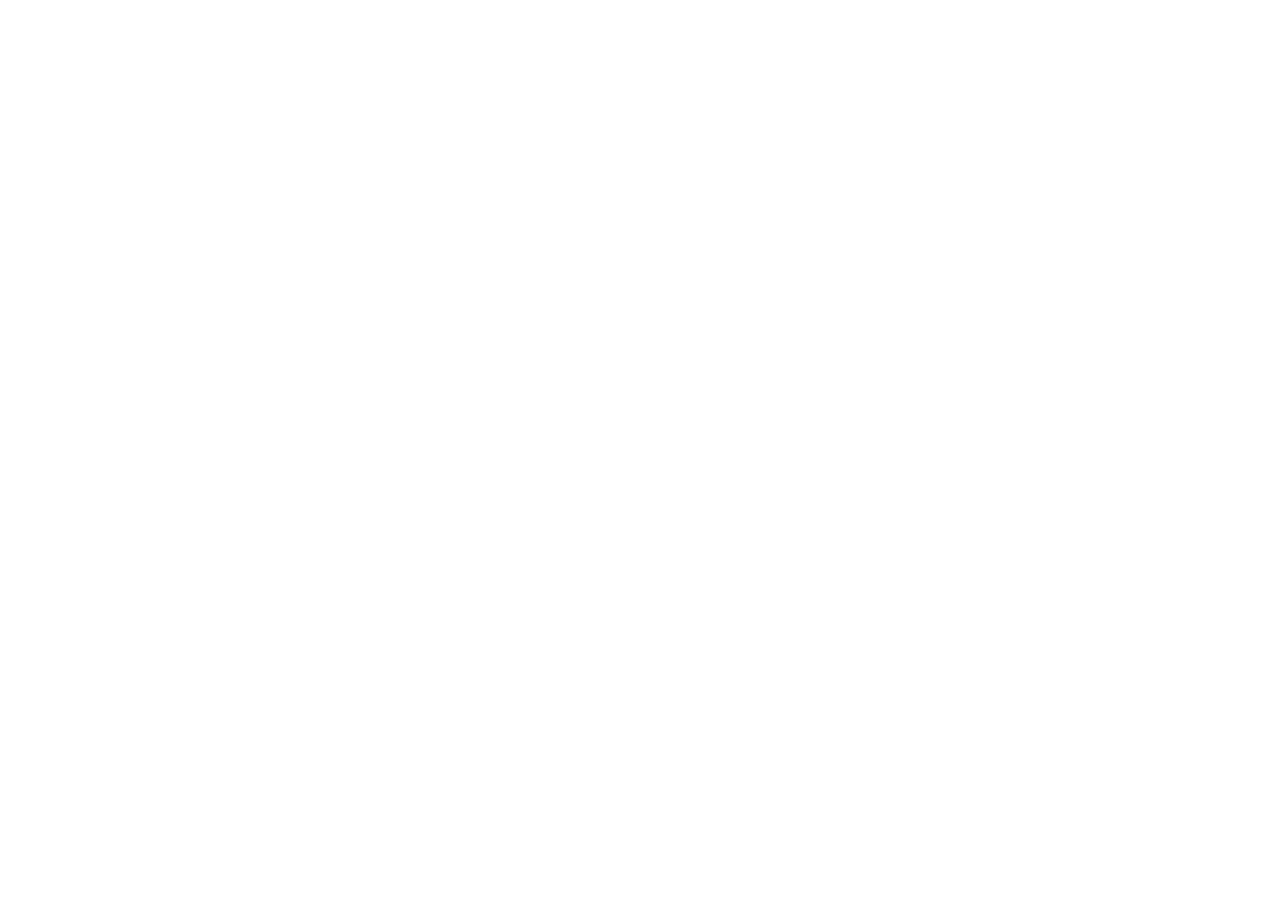
==== dest/index.html @ 3555ad4b "init" ====
<!DOCTYPE html>
<html lang="ru" class="no-js">
  <head>
    <meta charset="utf-8">
    <meta http-equiv="X-UA-Compatible" content="IE=edge">
    <title>Главная - Change me</title>
    <meta name="keywords" content="">
    <meta name="description" content="">
    <meta name="viewport" content="width=device-width, initial-scale=1">
    <link rel="icon" type="image/png" href="i/favicon.png">
    <link rel="apple-touch-icon-precomposed" sizes="144x144" href="i/icons/apple-touch-icon-144x144-precomposed.png">
    <link rel="apple-touch-icon-precomposed" sizes="114x114" href="i/icons/apple-touch-icon-114x114-precomposed.png">
    <link rel="apple-touch-icon-precomposed" sizes="72x72" href="i/icons/apple-touch-icon-72x72-precomposed.png">
    <link rel="apple-touch-icon-precomposed" href="i/icons/apple-touch-icon-precomposed.png">
    <link rel="stylesheet" href="css/app.css">
    <link rel="stylesheet" href="css/font-awesome.min.css"><!--[if (gte IE 6)&(lte IE 9)]>
    <script src="js/vendor/respond.min.js"></script>
    <script src="js/vendor/html5shiv.min.js"></script>
    <script src="js/vendor/nwmatcher-1.2.5-min.js"></script>
    <script src="js/vendor/selectivizr-1.0.3b.js"></script>
    <link rel="stylesheet" href="css/ie.css">
    <![endif]-->
    <script src="js/vendor/modernizr.js"></script>
  </head>
  <body>
    <div class="page-wrap">
      <main></main>
    </div>
    <!--[if (!IE)|(gt IE 8)]><!-->
    <script src="https://ajax.googleapis.com/ajax/libs/jquery/2.1.0/jquery.min.js"></script>
    <!--<![endif]-->
    <!--[if lte IE 8]>
    <script src="https://ajax.googleapis.com/ajax/libs/jquery/1.9.1/jquery.min.js"></script>
    <![endif]-->
    <script src="//api-maps.yandex.ru/2.1-dev/?lang=ru-RU&amp;load=package.full" type="text/javascript"></script>
    <script src="js/vendor/jquery.placeholder.js"></script>
    <script src="js/app.js"></script>
  </body>
</html>
---- dest/css/app.css ----
/* line 5, ../../../../../../../Library/Ruby/Gems/2.0.0/gems/compass-core-1.0.0.alpha.19/stylesheets/compass/reset/_utilities.scss */
html, body, div, span, applet, object, iframe,
h1, h2, h3, h4, h5, h6, p, blockquote, pre,
a, abbr, acronym, address, big, cite, code,
del, dfn, em, img, ins, kbd, q, s, samp,
small, strike, strong, sub, sup, tt, var,
b, u, i, center,
dl, dt, dd, ol, ul, li,
fieldset, form, label, legend,
table, caption, tbody, tfoot, thead, tr, th, td,
article, aside, canvas, details, embed,
figure, figcaption, footer, header, hgroup,
menu, nav, output, ruby, section, summary,
time, mark, audio, video {
  margin: 0;
  padding: 0;
  border: 0;
  font: inherit;
  font-size: 100%;
  vertical-align: baseline;
}

/* line 22, ../../../../../../../Library/Ruby/Gems/2.0.0/gems/compass-core-1.0.0.alpha.19/stylesheets/compass/reset/_utilities.scss */
html {
  line-height: 1;
}

/* line 24, ../../../../../../../Library/Ruby/Gems/2.0.0/gems/compass-core-1.0.0.alpha.19/stylesheets/compass/reset/_utilities.scss */
ol, ul {
  list-style: none;
}

/* line 26, ../../../../../../../Library/Ruby/Gems/2.0.0/gems/compass-core-1.0.0.alpha.19/stylesheets/compass/reset/_utilities.scss */
table {
  border-collapse: collapse;
  border-spacing: 0;
}

/* line 28, ../../../../../../../Library/Ruby/Gems/2.0.0/gems/compass-core-1.0.0.alpha.19/stylesheets/compass/reset/_utilities.scss */
caption, th, td {
  text-align: left;
  font-weight: normal;
  vertical-align: middle;
}

/* line 30, ../../../../../../../Library/Ruby/Gems/2.0.0/gems/compass-core-1.0.0.alpha.19/stylesheets/compass/reset/_utilities.scss */
q, blockquote {
  quotes: none;
}
/* line 103, ../../../../../../../Library/Ruby/Gems/2.0.0/gems/compass-core-1.0.0.alpha.19/stylesheets/compass/reset/_utilities.scss */
q:before, q:after, blockquote:before, blockquote:after {
  content: "";
  content: none;
}

/* line 32, ../../../../../../../Library/Ruby/Gems/2.0.0/gems/compass-core-1.0.0.alpha.19/stylesheets/compass/reset/_utilities.scss */
a img {
  border: none;
}

/* line 116, ../../../../../../../Library/Ruby/Gems/2.0.0/gems/compass-core-1.0.0.alpha.19/stylesheets/compass/reset/_utilities.scss */
article, aside, details, figcaption, figure, footer, header, hgroup, main, menu, nav, section, summary {
  display: block;
}

/* line 2, ../scss/_ui.scss */
.ui-helper-hidden {
  display: none;
}

/* line 5, ../scss/_ui.scss */
.ui-helper-hidden-accessible {
  border: 0;
  clip: rect(0 0 0 0);
  height: 1px;
  margin: -1px;
  overflow: hidden;
  padding: 0;
  position: absolute;
  width: 1px;
}

/* line 15, ../scss/_ui.scss */
.ui-helper-reset {
  margin: 0;
  padding: 0;
  border: 0;
  outline: 0;
  line-height: 1.3;
  text-decoration: none;
  font-size: 100%;
  list-style: none;
}

/* line 25, ../scss/_ui.scss */
.ui-helper-clearfix:before,
.ui-helper-clearfix:after {
  content: "";
  display: table;
  border-collapse: collapse;
}

/* line 31, ../scss/_ui.scss */
.ui-helper-clearfix:after {
  clear: both;
}

/* line 34, ../scss/_ui.scss */
.ui-helper-clearfix {
  min-height: 0;
  /* support: IE7 */
}

/* line 37, ../scss/_ui.scss */
.ui-helper-zfix {
  width: 100%;
  height: 100%;
  top: 0;
  left: 0;
  position: absolute;
  opacity: 0;
  filter: Alpha(Opacity=0);
}

/* line 47, ../scss/_ui.scss */
.ui-front {
  z-index: 100;
}

/* Interaction Cues
----------------------------------*/
/* line 54, ../scss/_ui.scss */
.ui-state-disabled {
  cursor: default !important;
}

/* Icons
----------------------------------*/
/* states and images */
/* line 63, ../scss/_ui.scss */
.ui-icon {
  display: block;
  text-indent: -99999px;
  overflow: hidden;
  background-repeat: no-repeat;
}

/* Misc visuals
----------------------------------*/
/* Overlays */
/* line 75, ../scss/_ui.scss */
.ui-widget-overlay {
  position: fixed;
  top: 0;
  left: 0;
  width: 100%;
  height: 100%;
}

/* line 82, ../scss/_ui.scss */
.ui-resizable {
  position: relative;
}

/* line 85, ../scss/_ui.scss */
.ui-resizable-handle {
  position: absolute;
  font-size: 0.1px;
  display: block;
}

/* line 90, ../scss/_ui.scss */
.ui-resizable-disabled .ui-resizable-handle,
.ui-resizable-autohide .ui-resizable-handle {
  display: none;
}

/* line 94, ../scss/_ui.scss */
.ui-resizable-n {
  cursor: n-resize;
  height: 7px;
  width: 100%;
  top: -5px;
  left: 0;
}

/* line 101, ../scss/_ui.scss */
.ui-resizable-s {
  cursor: s-resize;
  height: 7px;
  width: 100%;
  bottom: -5px;
  left: 0;
}

/* line 108, ../scss/_ui.scss */
.ui-resizable-e {
  cursor: e-resize;
  width: 7px;
  right: -5px;
  top: 0;
  height: 100%;
}

/* line 115, ../scss/_ui.scss */
.ui-resizable-w {
  cursor: w-resize;
  width: 7px;
  left: -5px;
  top: 0;
  height: 100%;
}

/* line 122, ../scss/_ui.scss */
.ui-resizable-se {
  cursor: se-resize;
  width: 12px;
  height: 12px;
  right: 1px;
  bottom: 1px;
}

/* line 129, ../scss/_ui.scss */
.ui-resizable-sw {
  cursor: sw-resize;
  width: 9px;
  height: 9px;
  left: -5px;
  bottom: -5px;
}

/* line 136, ../scss/_ui.scss */
.ui-resizable-nw {
  cursor: nw-resize;
  width: 9px;
  height: 9px;
  left: -5px;
  top: -5px;
}

/* line 143, ../scss/_ui.scss */
.ui-resizable-ne {
  cursor: ne-resize;
  width: 9px;
  height: 9px;
  right: -5px;
  top: -5px;
}

/* line 150, ../scss/_ui.scss */
.ui-selectable-helper {
  position: absolute;
  z-index: 100;
  border: 1px dotted black;
}

/* line 155, ../scss/_ui.scss */
.ui-slider {
  position: relative;
  text-align: left;
}

/* line 159, ../scss/_ui.scss */
.ui-slider .ui-slider-handle {
  position: absolute;
  z-index: 2;
  width: 1.2em;
  height: 1.2em;
  cursor: default;
}

/* line 166, ../scss/_ui.scss */
.ui-slider .ui-slider-range {
  position: absolute;
  z-index: 1;
  font-size: .7em;
  display: block;
  border: 0;
  background-position: 0 0;
}

/* For IE8 - See #6727 */
/* line 176, ../scss/_ui.scss */
.ui-slider.ui-state-disabled .ui-slider-handle,
.ui-slider.ui-state-disabled .ui-slider-range {
  filter: inherit;
}

/* line 181, ../scss/_ui.scss */
.ui-slider-horizontal {
  height: .8em;
}

/* line 184, ../scss/_ui.scss */
.ui-slider-horizontal .ui-slider-handle {
  top: -.3em;
  margin-left: -.6em;
}

/* line 188, ../scss/_ui.scss */
.ui-slider-horizontal .ui-slider-range {
  top: 0;
  height: 100%;
}

/* line 192, ../scss/_ui.scss */
.ui-slider-horizontal .ui-slider-range-min {
  left: 0;
}

/* line 195, ../scss/_ui.scss */
.ui-slider-horizontal .ui-slider-range-max {
  right: 0;
}

/* line 199, ../scss/_ui.scss */
.ui-slider-vertical {
  width: .8em;
  height: 100px;
}

/* line 203, ../scss/_ui.scss */
.ui-slider-vertical .ui-slider-handle {
  left: -.3em;
  margin-left: 0;
  margin-bottom: -.6em;
}

/* line 208, ../scss/_ui.scss */
.ui-slider-vertical .ui-slider-range {
  left: 0;
  width: 100%;
}

/* line 212, ../scss/_ui.scss */
.ui-slider-vertical .ui-slider-range-min {
  bottom: 0;
}

/* line 215, ../scss/_ui.scss */
.ui-slider-vertical .ui-slider-range-max {
  top: 0;
}

/* Component containers
----------------------------------*/
/* line 221, ../scss/_ui.scss */
.ui-widget {
  font-family: Verdana,Arial,sans-serif;
  font-size: 1.1em;
}

/* line 225, ../scss/_ui.scss */
.ui-widget .ui-widget {
  font-size: 1em;
}

/* line 228, ../scss/_ui.scss */
.ui-widget input,
.ui-widget select,
.ui-widget textarea,
.ui-widget button {
  font-family: Verdana,Arial,sans-serif;
  font-size: 1em;
}

/* line 235, ../scss/_ui.scss */
.ui-widget-content {
  border: 1px solid #aaaaaa;
  background: #ffffff;
  color: #222222;
}

/* line 240, ../scss/_ui.scss */
.ui-widget-content a {
  color: #222222;
}

/* line 243, ../scss/_ui.scss */
.ui-widget-header {
  border: 1px solid #aaaaaa;
  background: #cccccc;
  color: #222222;
  font-weight: bold;
}

/* line 249, ../scss/_ui.scss */
.ui-widget-header a {
  color: #222222;
}

/* line 39, ../scss/_lightbox.scss */
body:after {
  content: url(../i/prev.png) url(../i/next.png);
  display: none;
}

/* line 44, ../scss/_lightbox.scss */
.lightboxOverlay {
  position: absolute;
  top: 0;
  left: 0;
  z-index: 9999;
  background-color: black;
  filter: progid:DXImageTransform.Microsoft.Alpha(Opacity=80);
  opacity: 0.8;
  display: none;
}

/* line 54, ../scss/_lightbox.scss */
.lightbox {
  position: absolute;
  left: 0;
  width: 100%;
  z-index: 10000;
  text-align: center;
  line-height: 0;
  font-weight: normal;
}
/* line 62, ../scss/_lightbox.scss */
.lightbox .lb-image {
  display: block;
  height: auto;
  max-width: inherit;
  -moz-border-radius: 3px;
  -webkit-border-radius: 3px;
  border-radius: 3px;
}
/* line 68, ../scss/_lightbox.scss */
.lightbox a img {
  border: none;
}

/* line 73, ../scss/_lightbox.scss */
.lb-outerContainer {
  position: relative;
  background-color: white;
  *zoom: 1;
  width: 250px;
  height: 250px;
  margin: 0 auto;
  -moz-border-radius: 4px;
  -webkit-border-radius: 4px;
  border-radius: 4px;
}
/* line 38, ../../../../../../../Library/Ruby/Gems/2.0.0/gems/compass-core-1.0.0.alpha.19/stylesheets/compass/utilities/general/_clearfix.scss */
.lb-outerContainer:after {
  content: "";
  display: table;
  clear: both;
}

/* line 83, ../scss/_lightbox.scss */
.lb-container {
  padding: 4px;
}

/* line 87, ../scss/_lightbox.scss */
.lb-loader {
  position: absolute;
  top: 43%;
  left: 0%;
  height: 25%;
  width: 100%;
  text-align: center;
  line-height: 0;
}

/* line 97, ../scss/_lightbox.scss */
.lb-cancel {
  display: block;
  width: 32px;
  height: 32px;
  margin: 0 auto;
  font-size: 32px;
  color: #000;
  display: inline-block;
  font-family: FontAwesome;
  font-style: normal;
  font-weight: normal;
  line-height: 1;
  -webkit-font-smoothing: antialiased;
  -moz-osx-font-smoothing: grayscale;
  -webkit-animation: spin 2s infinite linear;
  -moz-animation: spin 2s infinite linear;
  -o-animation: spin 2s infinite linear;
  animation: spin 2s infinite linear;
  text-shadow: rgba(255, 255, 255, 0.5) 0 0 30px;
}
/* line 117, ../scss/_lightbox.scss */
.lb-cancel:before {
  content: "\f021";
}

/* line 122, ../scss/_lightbox.scss */
.lb-nav {
  position: absolute;
  top: 0;
  left: 0;
  height: 100%;
  width: 100%;
  z-index: 10;
}

/* line 131, ../scss/_lightbox.scss */
.lb-container > .nav {
  left: 0;
}

/* line 135, ../scss/_lightbox.scss */
.lb-nav a {
  outline: none;
}

/* line 139, ../scss/_lightbox.scss */
.lb-prev, .lb-next {
  width: 49%;
  height: 100%;
  cursor: pointer;
  /* Trick IE into showing hover */
  display: block;
}

/* line 147, ../scss/_lightbox.scss */
.lb-prev {
  left: 0;
  float: left;
  filter: progid:DXImageTransform.Microsoft.Alpha(Opacity=0);
  opacity: 0;
  -moz-transition: opacity 0.6s;
  -o-transition: opacity 0.6s;
  -webkit-transition: opacity 0.6s;
  transition: opacity 0.6s;
}
/* line 152, ../scss/_lightbox.scss */
.lb-prev:hover {
  filter: progid:DXImageTransform.Microsoft.Alpha(enabled=false);
  opacity: 1;
  background: url(../i/prev.png) left 48% no-repeat;
}

/* line 158, ../scss/_lightbox.scss */
.lb-next {
  right: 0;
  float: right;
  filter: progid:DXImageTransform.Microsoft.Alpha(Opacity=0);
  opacity: 0;
  -moz-transition: opacity 0.6s;
  -o-transition: opacity 0.6s;
  -webkit-transition: opacity 0.6s;
  transition: opacity 0.6s;
}
/* line 163, ../scss/_lightbox.scss */
.lb-next:hover {
  filter: progid:DXImageTransform.Microsoft.Alpha(enabled=false);
  opacity: 1;
  background: url(../i/next.png) right 48% no-repeat;
}

/* line 169, ../scss/_lightbox.scss */
.lb-dataContainer {
  margin: 0 auto;
  padding-top: 5px;
  *zoom: 1;
  width: 100%;
  -moz-border-radius-bottomleft: 4px;
  -webkit-border-bottom-left-radius: 4px;
  border-bottom-left-radius: 4px;
  -moz-border-radius-bottomright: 4px;
  -webkit-border-bottom-right-radius: 4px;
  border-bottom-right-radius: 4px;
}
/* line 38, ../../../../../../../Library/Ruby/Gems/2.0.0/gems/compass-core-1.0.0.alpha.19/stylesheets/compass/utilities/general/_clearfix.scss */
.lb-dataContainer:after {
  content: "";
  display: table;
  clear: both;
}

/* line 177, ../scss/_lightbox.scss */
.lb-data {
  padding: 0 4px;
  color: #bbbbbb;
  position: relative;
}
/* line 181, ../scss/_lightbox.scss */
.lb-data .lb-details {
  width: 85%;
  float: left;
  text-align: left;
  line-height: 1.1em;
}
/* line 187, ../scss/_lightbox.scss */
.lb-data .lb-caption {
  font-size: 13px;
  font-weight: bold;
  line-height: 1em;
}
/* line 192, ../scss/_lightbox.scss */
.lb-data .lb-number {
  display: block;
  clear: left;
  padding-bottom: 1em;
  font-size: 12px;
  color: #999999;
}
/* line 199, ../scss/_lightbox.scss */
.lb-data .lb-close {
  display: inline-block;
  font-family: FontAwesome;
  font-style: normal;
  font-weight: normal;
  text-decoration: none;
  font-size: 30px;
  position: absolute;
  bottom: -30px;
  right: 0;
  color: #fff;
  line-height: 1;
  -webkit-font-smoothing: antialiased;
  -moz-osx-font-smoothing: grayscale;
  visibility: hidden;
  cursor: pointer;
  filter: progid:DXImageTransform.Microsoft.Alpha(Opacity=70);
  opacity: 0.7;
  -moz-transition: opacity 0.2s;
  -o-transition: opacity 0.2s;
  -webkit-transition: opacity 0.2s;
  transition: opacity 0.2s;
}
/* line 215, ../scss/_lightbox.scss */
.lb-data .lb-close:before {
  content: "\f00d";
  visibility: visible;
}
/* line 221, ../scss/_lightbox.scss */
.lb-data .lb-close:hover {
  cursor: pointer;
  filter: progid:DXImageTransform.Microsoft.Alpha(enabled=false);
  opacity: 1;
}

/* line 31, ../scss/app.scss */
*, *:before, *:after {
  -moz-box-sizing: border-box;
  -webkit-box-sizing: border-box;
  box-sizing: border-box;
}

/* line 37, ../scss/app.scss */
body {
  font-family: Helvetica, Arial, sans-serif;
  background: white;
  line-height: 150%;
  font-size: 16px;
}

/* line 44, ../scss/app.scss */
a[href^=tel] {
  color: inherit;
  text-decoration: none;
}

/* line 55, ../scss/app.scss */
#page-wrap {
  overflow: hidden;
}

/* line 59, ../scss/app.scss */
h1, h2, h3, h4 {
  color: #000;
  font-weight: 200;
  margin-bottom: 30px;
}

/* line 66, ../scss/app.scss */
h1 {
  font-size: 30px;
}

/* line 70, ../scss/app.scss */
p {
  line-height: 120%;
}

/* line 74, ../scss/app.scss */
strong {
  font-weight: bold;
}

/* line 78, ../scss/app.scss */
.right {
  float: right !important;
}

/* line 82, ../scss/app.scss */
.left {
  float: left !important;
}

/* line 86, ../scss/app.scss */
a, input, textarea, .btn {
  outline: none;
}

/* line 90, ../scss/app.scss */
a, a:link, a:visited {
  color: #000;
}
/* line 92, ../scss/app.scss */
a:hover, a:link:hover, a:visited:hover {
  color: #333333;
}

/* line 97, ../scss/app.scss */
.lbox {
  display: block;
  border: 9px solid #fff;
  -moz-box-shadow: 1px 1px 0 0 #96c4ea;
  -webkit-box-shadow: 1px 1px 0 0 #96c4ea;
  box-shadow: 1px 1px 0 0 #96c4ea;
}
/* line 102, ../scss/app.scss */
.lbox:hover {
  opacity: 0.9;
}

/* line 107, ../scss/app.scss */
.container {
  position: relative;
  z-index: 1;
}
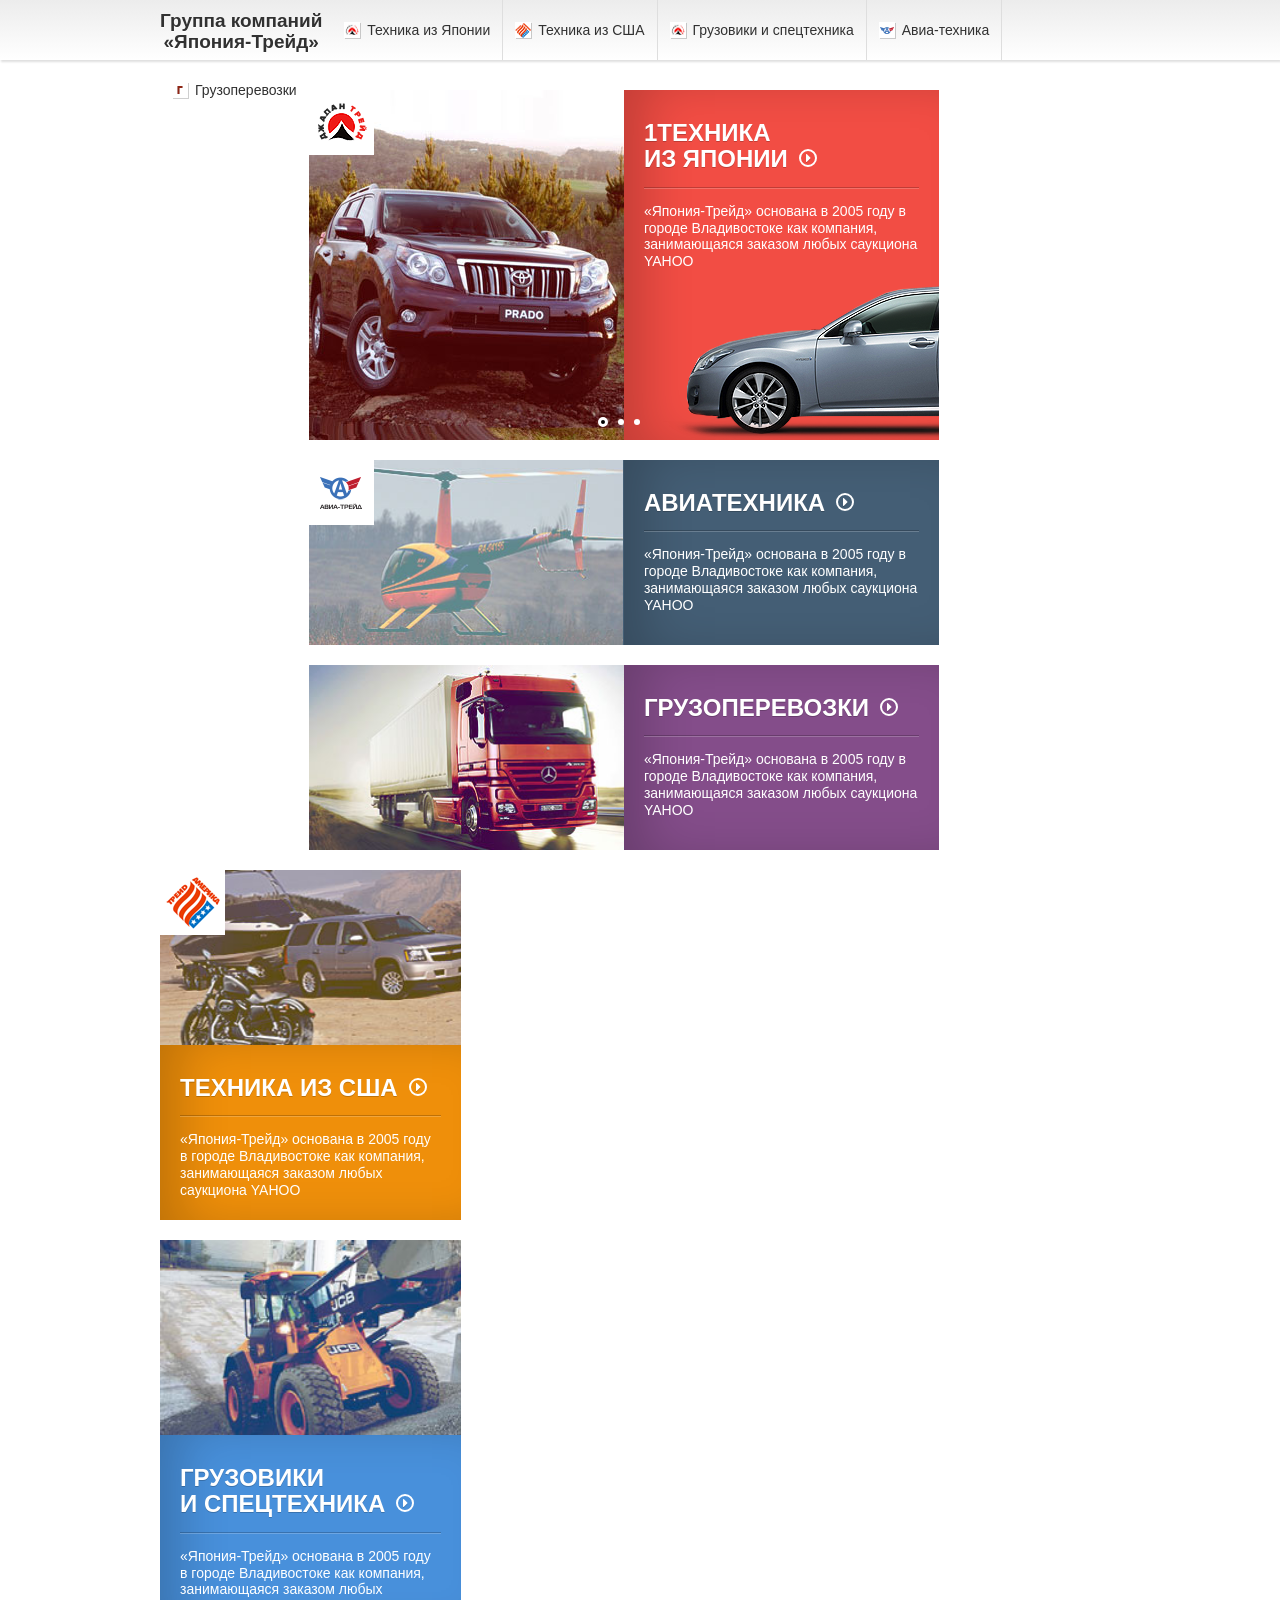
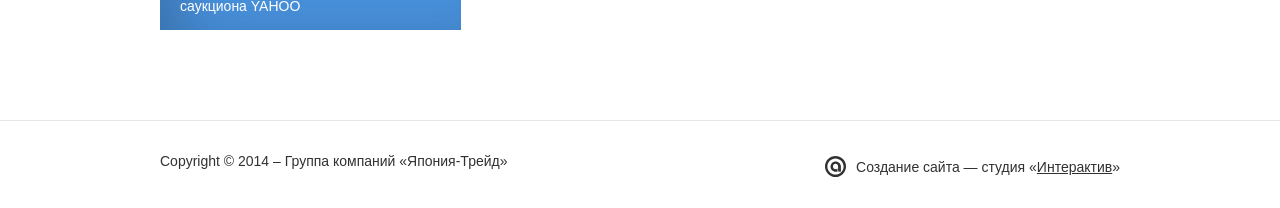
==== commit 8d25dc3d: "ready" ====
--- a/dest/index.html
+++ b/dest/index.html
@@ -3,7 +3,7 @@
   <head>
     <meta charset="utf-8">
     <meta http-equiv="X-UA-Compatible" content="IE=edge">
-    <title>Главная - Change me</title>
+    <title>Главная - Группа компаний «Япония-Трейд»</title>
     <meta name="keywords" content="">
     <meta name="description" content="">
     <meta name="viewport" content="width=device-width, initial-scale=1">
@@ -13,7 +13,8 @@
     <link rel="apple-touch-icon-precomposed" sizes="72x72" href="i/icons/apple-touch-icon-72x72-precomposed.png">
     <link rel="apple-touch-icon-precomposed" href="i/icons/apple-touch-icon-precomposed.png">
     <link rel="stylesheet" href="css/app.css">
-    <link rel="stylesheet" href="css/font-awesome.min.css"><!--[if (gte IE 6)&(lte IE 9)]>
+    <link rel="stylesheet" href="css/font-awesome.min.css">
+    <link rel="stylesheet" href="fonts/ptsans/font.css"><!--[if (gte IE 6)&(lte IE 9)]>
     <script src="js/vendor/respond.min.js"></script>
     <script src="js/vendor/html5shiv.min.js"></script>
     <script src="js/vendor/nwmatcher-1.2.5-min.js"></script>
@@ -24,7 +25,89 @@
   </head>
   <body>
     <div class="page-wrap">
-      <main></main>
+      <header>
+        <div class="container"><a href="#" class="header__logo">
+            <h2>Группа компаний</h2>
+            <h1>«Япония-Трейд»</h1></a>
+          <nav>
+            <ul>
+              <li><a href="#"><img src="i/nav-icons/1.png" width="16" height="16" class="nav__icon">Техника из Японии</a></li>
+              <li><a href="#"><img src="i/nav-icons/2.png" width="16" height="16" class="nav__icon">Техника из США</a></li>
+              <li><a href="#"><img src="i/nav-icons/1.png" width="16" height="16" class="nav__icon">Грузовики и спецтехника</a></li>
+              <li><a href="#"><img src="i/nav-icons/3.png" width="16" height="16" class="nav__icon">Авиа-техника</a></li>
+              <li><a href="#"><img src="i/nav-icons/4.png" width="16" height="16" class="nav__icon">Грузоперевозки</a></li>
+            </ul>
+          </nav>
+        </div>
+      </header>
+      <main>
+        <div class="container">
+          <div class="col-8">
+            <div id="slider" class="slider__container"><a href="#" class="slider__item active item item--hor item--jp">
+                <div class="item__img"><img src="i/item-1.jpg" class="item__img__main">
+                  <div class="item__img__logo"></div>
+                </div>
+                <div class="item__content">
+                  <h1>1Техника<br>из Японии<i class="fa fa-caret-right"></i></h1>
+                  <hr>
+                  <p>«Япония-Трейд» основана в 2005 году в городе Владивостоке как компания, занимающаяся заказом любых саукциона YAHOO</p>
+                </div></a><a href="#" class="slider__item item item--hor item--jp">
+                <div class="item__img"><img src="i/item-1.jpg" class="item__img__main">
+                  <div class="item__img__logo"></div>
+                </div>
+                <div class="item__content">
+                  <h1>2Техника<br>из Японии<i class="fa fa-caret-right"></i></h1>
+                  <hr>
+                  <p>«Япония-Трейд» основана в 2005 году в городе Владивостоке как компания, занимающаяся заказом любых саукциона YAHOO</p>
+                </div></a><a href="#" class="slider__item item item--hor item--jp">
+                <div class="item__img"><img src="i/item-1.jpg" class="item__img__main">
+                  <div class="item__img__logo"></div>
+                </div>
+                <div class="item__content">
+                  <h1>3Техника<br>из Японии<i class="fa fa-caret-right"></i></h1>
+                  <hr>
+                  <p>«Япония-Трейд» основана в 2005 году в городе Владивостоке как компания, занимающаяся заказом любых саукциона YAHOO</p>
+                </div></a>
+              <div class="slider__dots"></div>
+            </div><a href="#" class="item item--hor item--avia">
+              <div class="item__img">               <img src="i/item-2.jpg" class="item__img__main">
+                <div class="item__img__logo"></div>
+              </div>
+              <div class="item__content">
+                <h1>Авиатехника<i class="fa fa-caret-right"></i></h1>
+                <hr>
+                <p>«Япония-Трейд» основана в 2005 году в городе Владивостоке как компания, занимающаяся заказом любых саукциона YAHOO</p>
+              </div></a><a href="#" class="item item--hor item--gr">
+              <div class="item__img"><img src="i/item-3.jpg" class="item__img__main"></div>
+              <div class="item__content">
+                <h1>Грузоперевозки<i class="fa fa-caret-right"></i></h1>
+                <hr>
+                <p>«Япония-Трейд» основана в 2005 году в городе Владивостоке как компания, занимающаяся заказом любых саукциона YAHOO</p>
+              </div></a>
+          </div>
+          <div class="col-4"><a href="#" class="item item--vert item--us">
+              <div class="item__img"><img src="i/item-4.jpg" class="item__img__main">
+                <div class="item__img__logo"></div>
+              </div>
+              <div class="item__content">
+                <h1>Техника из США<i class="fa fa-caret-right"></i></h1>
+                <hr>
+                <p>«Япония-Трейд» основана в 2005 году в городе Владивостоке как компания, занимающаяся заказом любых саукциона YAHOO</p>
+              </div></a><a href="#" class="item item--vert item--spec">
+              <div class="item__img"><img src="i/item-5.jpg" class="item__img__main"></div>
+              <div class="item__content">
+                <h1>Грузовики<br>и спецтехника<i class="fa fa-caret-right"></i></h1>
+                <hr>
+                <p>«Япония-Трейд» основана в 2005 году в городе Владивостоке как компания, занимающаяся заказом любых саукциона YAHOO</p>
+              </div></a></div>
+        </div>
+      </main>
+      <footer>
+        <div class="container">
+          <div class="footer__left">Copyright &copy; 2014 – Группа компаний «Япония-Трейд»</div>
+          <div class="footer__right"><img src="i/iastudio-logo.svg" width="21" height="21" onerror="this.onerror=null; this.src='i/iastudio-logo.png'" class="icon-iastudio">Создание сайта — студия «<a href="http://iastudio.ru" target="_blank">Интерактив</a>»</div>
+        </div>
+      </footer>
     </div>
     <!--[if (!IE)|(gt IE 8)]><!-->
     <script src="https://ajax.googleapis.com/ajax/libs/jquery/2.1.0/jquery.min.js"></script>
@@ -34,6 +117,7 @@
     <![endif]-->
     <script src="//api-maps.yandex.ru/2.1-dev/?lang=ru-RU&amp;load=package.full" type="text/javascript"></script>
     <script src="js/vendor/jquery.placeholder.js"></script>
+    <script src="js/vendor/jquery.easing.1.3.js"></script>
     <script src="js/app.js"></script>
   </body>
 </html>
--- a/dest/css/app.css
+++ b/dest/css/app.css
@@ -1,4 +1,4 @@
-/* line 5, ../../../../../../../Library/Ruby/Gems/2.0.0/gems/compass-core-1.0.0.alpha.19/stylesheets/compass/reset/_utilities.scss */
+/* line 5, ../../../../../../../../Library/Ruby/Gems/2.0.0/gems/compass-core-1.0.0.alpha.19/stylesheets/compass/reset/_utilities.scss */
 html, body, div, span, applet, object, iframe,
 h1, h2, h3, h4, h5, h6, p, blockquote, pre,
 a, abbr, acronym, address, big, cite, code,
@@ -20,47 +20,316 @@
   vertical-align: baseline;
 }
 
-/* line 22, ../../../../../../../Library/Ruby/Gems/2.0.0/gems/compass-core-1.0.0.alpha.19/stylesheets/compass/reset/_utilities.scss */
+/* line 22, ../../../../../../../../Library/Ruby/Gems/2.0.0/gems/compass-core-1.0.0.alpha.19/stylesheets/compass/reset/_utilities.scss */
 html {
   line-height: 1;
 }
 
-/* line 24, ../../../../../../../Library/Ruby/Gems/2.0.0/gems/compass-core-1.0.0.alpha.19/stylesheets/compass/reset/_utilities.scss */
+/* line 24, ../../../../../../../../Library/Ruby/Gems/2.0.0/gems/compass-core-1.0.0.alpha.19/stylesheets/compass/reset/_utilities.scss */
 ol, ul {
   list-style: none;
 }
 
-/* line 26, ../../../../../../../Library/Ruby/Gems/2.0.0/gems/compass-core-1.0.0.alpha.19/stylesheets/compass/reset/_utilities.scss */
+/* line 26, ../../../../../../../../Library/Ruby/Gems/2.0.0/gems/compass-core-1.0.0.alpha.19/stylesheets/compass/reset/_utilities.scss */
 table {
   border-collapse: collapse;
   border-spacing: 0;
 }
 
-/* line 28, ../../../../../../../Library/Ruby/Gems/2.0.0/gems/compass-core-1.0.0.alpha.19/stylesheets/compass/reset/_utilities.scss */
+/* line 28, ../../../../../../../../Library/Ruby/Gems/2.0.0/gems/compass-core-1.0.0.alpha.19/stylesheets/compass/reset/_utilities.scss */
 caption, th, td {
   text-align: left;
   font-weight: normal;
   vertical-align: middle;
 }
 
-/* line 30, ../../../../../../../Library/Ruby/Gems/2.0.0/gems/compass-core-1.0.0.alpha.19/stylesheets/compass/reset/_utilities.scss */
+/* line 30, ../../../../../../../../Library/Ruby/Gems/2.0.0/gems/compass-core-1.0.0.alpha.19/stylesheets/compass/reset/_utilities.scss */
 q, blockquote {
   quotes: none;
 }
-/* line 103, ../../../../../../../Library/Ruby/Gems/2.0.0/gems/compass-core-1.0.0.alpha.19/stylesheets/compass/reset/_utilities.scss */
+/* line 103, ../../../../../../../../Library/Ruby/Gems/2.0.0/gems/compass-core-1.0.0.alpha.19/stylesheets/compass/reset/_utilities.scss */
 q:before, q:after, blockquote:before, blockquote:after {
   content: "";
   content: none;
 }
 
-/* line 32, ../../../../../../../Library/Ruby/Gems/2.0.0/gems/compass-core-1.0.0.alpha.19/stylesheets/compass/reset/_utilities.scss */
+/* line 32, ../../../../../../../../Library/Ruby/Gems/2.0.0/gems/compass-core-1.0.0.alpha.19/stylesheets/compass/reset/_utilities.scss */
 a img {
   border: none;
 }
 
-/* line 116, ../../../../../../../Library/Ruby/Gems/2.0.0/gems/compass-core-1.0.0.alpha.19/stylesheets/compass/reset/_utilities.scss */
+/* line 116, ../../../../../../../../Library/Ruby/Gems/2.0.0/gems/compass-core-1.0.0.alpha.19/stylesheets/compass/reset/_utilities.scss */
 article, aside, details, figcaption, figure, footer, header, hgroup, main, menu, nav, section, summary {
   display: block;
+}
+
+/*  Syntax Quick Reference
+  --------------------------
+  column($ratios: 1, $offset: 0, $cycle: 0, $uncycle: 0, $gutter: $jeet-gutter)
+  span($ratio: 1, $offset: 0)
+  shift($ratios: 0, $col_or_span: column, $gutter: $jeet-gutter)
+  unshift()
+  edit()
+  center($max_width: 1410px, $pad: 0)
+  stack($pad: 0, $align: false)
+  unstack()
+  align($direction: both)
+  cf()
+*/
+/* line 15, ../scss/_settings.scss */
+.container {
+  *zoom: 1;
+  width: auto;
+  max-width: 960px;
+  float: none;
+  display: block;
+  margin-right: auto;
+  margin-left: auto;
+  padding-left: 0;
+  padding-right: 0;
+}
+/* line 197, ../scss/jeet/_grid.scss */
+.container:before, .container:after {
+  content: '';
+  display: table;
+}
+/* line 201, ../scss/jeet/_grid.scss */
+.container:after {
+  clear: both;
+}
+
+/* line 2, ../scss/_else.scss */
+.col-8 {
+  *zoom: 1;
+  float: left;
+  display: inline;
+  clear: none;
+  text-align: inherit;
+  padding-left: 0;
+  padding-right: 0;
+  width: 65.66667%;
+  margin-left: 0%;
+  margin-right: 3%;
+}
+/* line 197, ../scss/jeet/_grid.scss */
+.col-8:before, .col-8:after {
+  content: '';
+  display: table;
+}
+/* line 201, ../scss/jeet/_grid.scss */
+.col-8:after {
+  clear: both;
+}
+/* line 49, ../scss/jeet/_grid.scss */
+.col-8:last-child {
+  margin-right: 0%;
+}
+
+/* line 6, ../scss/_else.scss */
+.col-4 {
+  *zoom: 1;
+  float: left;
+  display: inline;
+  clear: none;
+  text-align: inherit;
+  padding-left: 0;
+  padding-right: 0;
+  width: 31.33333%;
+  margin-left: 0%;
+  margin-right: 3%;
+}
+/* line 197, ../scss/jeet/_grid.scss */
+.col-4:before, .col-4:after {
+  content: '';
+  display: table;
+}
+/* line 201, ../scss/jeet/_grid.scss */
+.col-4:after {
+  clear: both;
+}
+/* line 49, ../scss/jeet/_grid.scss */
+.col-4:last-child {
+  margin-right: 0%;
+}
+
+/* line 10, ../scss/_else.scss */
+.slider__container {
+  min-height: 350px;
+  position: relative;
+}
+/* line 13, ../scss/_else.scss */
+.slider__container .slider__item {
+  display: none;
+}
+/* line 15, ../scss/_else.scss */
+.slider__container .slider__item.active {
+  display: block;
+}
+/* line 19, ../scss/_else.scss */
+.slider__container .slider__dots {
+  position: absolute;
+  width: 100%;
+  height: 10px;
+  bottom: 20px;
+  text-align: center;
+}
+/* line 25, ../scss/_else.scss */
+.slider__container .slider__dots .slider__dot {
+  display: inline-block;
+  width: 6px;
+  height: 6px;
+  border-radius: 100px;
+  background-color: #fff;
+  margin-right: 10px;
+}
+/* line 31, ../scss/_else.scss */
+.slider__container .slider__dots .slider__dot.active {
+  position: relative;
+  top: 2px;
+  width: 10px;
+  height: 10px;
+  background-color: #000;
+  border-color: #fff;
+  border: 3px solid #fff;
+}
+
+/* line 43, ../scss/_else.scss */
+.item {
+  background-color: #f24d44;
+  margin-bottom: 20px;
+  overflow: hidden;
+  position: relative;
+  display: block;
+}
+/* line 51, ../scss/_else.scss */
+.item:hover {
+  opacity: 0.8;
+}
+/* line 56, ../scss/_else.scss */
+.item .item__img .item__img__logo {
+  position: absolute;
+  top: 0;
+  left: 0;
+  background: url("../i/item-1-logo.png") center center no-repeat white;
+  width: 65px;
+  height: 65px;
+}
+/* line 64, ../scss/_else.scss */
+.item .item__content {
+  padding: 30px 20px;
+  color: #FFF;
+  position: absolute;
+  right: 0;
+  top: 0;
+  height: 100%;
+  -moz-box-shadow: inset 30px 0 50px -10px rgba(0, 1, 0, 0.2);
+  -webkit-box-shadow: inset 30px 0 50px -10px rgba(0, 1, 0, 0.2);
+  box-shadow: inset 30px 0 50px -10px rgba(0, 1, 0, 0.2);
+}
+/* line 72, ../scss/_else.scss */
+.item .item__content h1 {
+  color: #fff;
+  font-size: 24px;
+  font-weight: bold;
+  text-shadow: 0 1px 0 rgba(0, 0, 0, 0.2);
+  margin-bottom: 14px;
+  line-height: 1.1;
+  text-transform: uppercase;
+}
+/* line 81, ../scss/_else.scss */
+.item .item__content h1 .fa {
+  border: 2px solid #fff;
+  width: 18px;
+  height: 18px;
+  text-align: center;
+  font-size: 14px;
+  border-radius: 100px;
+  text-indent: 1px;
+  position: relative;
+  top: -4px;
+  margin-left: 11px;
+}
+/* line 94, ../scss/_else.scss */
+.item .item__content hr {
+  border: none;
+  border-top: 1px solid #000;
+  border-bottom: 1px solid #FFF;
+  margin: 0;
+  margin-bottom: 14px;
+  opacity: 0.2;
+}
+/* line 102, ../scss/_else.scss */
+.item .item__content p {
+  color: #FFF;
+}
+/* line 108, ../scss/_else.scss */
+.item.item--hor .item__img, .item.item--hor .item__content {
+  float: left;
+  display: inline-block;
+  clear: none;
+  width: 50%;
+  overflow: hidden;
+}
+/* line 118, ../scss/_else.scss */
+.item.item--hor .item__img {
+  height: 100%;
+}
+/* line 120, ../scss/_else.scss */
+.item.item--hor .item__img img {
+  width: auto;
+  height: 100%;
+}
+/* line 127, ../scss/_else.scss */
+.item.item--vert .item__img {
+  height: 50%;
+}
+/* line 129, ../scss/_else.scss */
+.item.item--vert .item__img img {
+  width: auto;
+  height: 100%;
+}
+/* line 134, ../scss/_else.scss */
+.item.item--vert .item__content {
+  height: 50%;
+  top: auto;
+  bottom: 0;
+}
+/* line 141, ../scss/_else.scss */
+.item.item--jp {
+  height: 350px;
+  background: url("../i/item-1-bg.png") right bottom no-repeat #f24d44;
+}
+/* line 144, ../scss/_else.scss */
+.item.item--jp .item__img .item__img__logo {
+  background: url("../i/item-1-logo.png") center center no-repeat white;
+}
+/* line 148, ../scss/_else.scss */
+.item.item--avia {
+  height: 185px;
+  background-color: #445E75;
+}
+/* line 151, ../scss/_else.scss */
+.item.item--avia .item__img .item__img__logo {
+  background: url("../i/item-2-logo.png") center center no-repeat white;
+}
+/* line 155, ../scss/_else.scss */
+.item.item--gr {
+  height: 185px;
+  background-color: #844D8A;
+}
+/* line 159, ../scss/_else.scss */
+.item.item--us {
+  height: 350px;
+  background-color: #EF8F0A;
+}
+/* line 162, ../scss/_else.scss */
+.item.item--us .item__img .item__img__logo {
+  background: url("../i/item-4-logo.png") center center no-repeat white;
+}
+/* line 166, ../scss/_else.scss */
+.item.item--spec {
+  background-color: #4890DB;
+  height: 390px;
 }
 
 /* line 2, ../scss/_ui.scss */
@@ -443,7 +712,7 @@
   -webkit-border-radius: 4px;
   border-radius: 4px;
 }
-/* line 38, ../../../../../../../Library/Ruby/Gems/2.0.0/gems/compass-core-1.0.0.alpha.19/stylesheets/compass/utilities/general/_clearfix.scss */
+/* line 38, ../../../../../../../../Library/Ruby/Gems/2.0.0/gems/compass-core-1.0.0.alpha.19/stylesheets/compass/utilities/general/_clearfix.scss */
 .lb-outerContainer:after {
   content: "";
   display: table;
@@ -570,7 +839,7 @@
   -webkit-border-bottom-right-radius: 4px;
   border-bottom-right-radius: 4px;
 }
-/* line 38, ../../../../../../../Library/Ruby/Gems/2.0.0/gems/compass-core-1.0.0.alpha.19/stylesheets/compass/utilities/general/_clearfix.scss */
+/* line 38, ../../../../../../../../Library/Ruby/Gems/2.0.0/gems/compass-core-1.0.0.alpha.19/stylesheets/compass/utilities/general/_clearfix.scss */
 .lb-dataContainer:after {
   content: "";
   display: table;
@@ -640,79 +909,182 @@
   opacity: 1;
 }
 
-/* line 31, ../scss/app.scss */
+/* line 1, ../scss/_header.scss */
+header {
+  position: relative;
+  height: 60px;
+  margin-bottom: 30px;
+  background-color: #ececec;
+  -moz-box-shadow: 1px 2px 2px rgba(0, 0, 0, 0.13);
+  -webkit-box-shadow: 1px 2px 2px rgba(0, 0, 0, 0.13);
+  box-shadow: 1px 2px 2px rgba(0, 0, 0, 0.13);
+  background-image: -moz-linear-gradient(top, #ececec 0%, #ffffff 100%);
+  background-image: -webkit-linear-gradient(top, #ececec 0%, #ffffff 100%);
+  background-image: linear-gradient(to bottom, #ececec 0%, #ffffff 100%);
+}
+/* line 8, ../scss/_header.scss */
+header .header__logo {
+  display: inline-block;
+  float: left;
+  padding-top: 11px;
+  text-align: center;
+  text-decoration: none;
+  margin-right: 10px;
+}
+/* line 15, ../scss/_header.scss */
+header .header__logo h1, header .header__logo h2 {
+  color: #313131;
+  margin: 0;
+  font-size: 19px;
+  font-weight: bold;
+  line-height: 1;
+  margin-bottom: 2px;
+  text-shadow: 0 1px 0 white;
+}
+/* line 35, ../scss/_header.scss */
+header nav ul li {
+  list-style: none;
+  float: left;
+}
+/* line 38, ../scss/_header.scss */
+header nav ul li:last-child a {
+  border-right: none;
+}
+/* line 41, ../scss/_header.scss */
+header nav ul li a {
+  line-height: 60px;
+  display: block;
+  padding: 0 12px;
+  text-decoration: none;
+  border-right: 1px solid #dedede;
+}
+/* line 47, ../scss/_header.scss */
+header nav ul li a:hover {
+  background-color: #FCFCFC;
+}
+/* line 50, ../scss/_header.scss */
+header nav ul li a img {
+  margin-right: 7px;
+  position: relative;
+  top: 3px;
+  -moz-box-shadow: 1px 1px 0 rgba(0, 0, 0, 0.19);
+  -webkit-box-shadow: 1px 1px 0 rgba(0, 0, 0, 0.19);
+  box-shadow: 1px 1px 0 rgba(0, 0, 0, 0.19);
+}
+
+/* line 1, ../scss/_footer.scss */
+footer {
+  border-top: 1px solid #E6E6E6;
+  padding: 30px 0;
+  margin-top: 70px;
+}
+/* line 5, ../scss/_footer.scss */
+footer .footer__left {
+  width: 400px;
+  float: left;
+}
+/* line 9, ../scss/_footer.scss */
+footer .footer__right {
+  width: 400px;
+  float: right;
+  text-align: right;
+}
+/* line 14, ../scss/_footer.scss */
+footer .icon-iastudio {
+  position: relative;
+  top: 5px;
+  margin-right: 10px;
+}
+
+/* line 34, ../scss/app.scss */
 *, *:before, *:after {
   -moz-box-sizing: border-box;
   -webkit-box-sizing: border-box;
   box-sizing: border-box;
 }
 
-/* line 37, ../scss/app.scss */
+/* line 40, ../scss/app.scss */
 body {
-  font-family: Helvetica, Arial, sans-serif;
+  font-family: 'PT Sans', Helvetica, Arial, sans-serif;
   background: white;
   line-height: 150%;
-  font-size: 16px;
-}
-
-/* line 44, ../scss/app.scss */
+  font-size: 14px;
+  color: #313131;
+  min-width: 960px;
+}
+
+/* line 49, ../scss/app.scss */
 a[href^=tel] {
   color: inherit;
   text-decoration: none;
 }
 
-/* line 55, ../scss/app.scss */
+/* line 60, ../scss/app.scss */
 #page-wrap {
   overflow: hidden;
 }
 
-/* line 59, ../scss/app.scss */
-h1, h2, h3, h4 {
-  color: #000;
-  font-weight: 200;
-  margin-bottom: 30px;
-}
-
-/* line 66, ../scss/app.scss */
+/* line 64, ../scss/app.scss */
+h1, h2, h3, h4, h5, p {
+  color: #313131;
+  margin-bottom: 18px;
+}
+
+/* line 69, ../scss/app.scss */
+h1, h2, h3, h4, h5 {
+  font-weight: bold;
+}
+
+/* line 73, ../scss/app.scss */
 h1 {
-  font-size: 30px;
-}
-
-/* line 70, ../scss/app.scss */
+  font-size: 24px;
+}
+
+/* line 77, ../scss/app.scss */
+h2 {
+  font-size: 20px;
+}
+
+/* line 81, ../scss/app.scss */
+h3 {
+  font-size: 16px;
+}
+
+/* line 85, ../scss/app.scss */
 p {
-  line-height: 120%;
-}
-
-/* line 74, ../scss/app.scss */
+  line-height: 1.2;
+}
+
+/* line 89, ../scss/app.scss */
 strong {
   font-weight: bold;
 }
 
-/* line 78, ../scss/app.scss */
+/* line 93, ../scss/app.scss */
 .right {
   float: right !important;
 }
 
-/* line 82, ../scss/app.scss */
+/* line 97, ../scss/app.scss */
 .left {
   float: left !important;
 }
 
-/* line 86, ../scss/app.scss */
+/* line 101, ../scss/app.scss */
 a, input, textarea, .btn {
   outline: none;
 }
 
-/* line 90, ../scss/app.scss */
-a, a:link, a:visited {
-  color: #000;
-}
-/* line 92, ../scss/app.scss */
-a:hover, a:link:hover, a:visited:hover {
-  color: #333333;
-}
-
-/* line 97, ../scss/app.scss */
+/* line 105, ../scss/app.scss */
+a {
+  color: #313131;
+}
+/* line 107, ../scss/app.scss */
+a:hover {
+  color: #646464;
+}
+
+/* line 112, ../scss/app.scss */
 .lbox {
   display: block;
   border: 9px solid #fff;
@@ -720,12 +1092,12 @@
   -webkit-box-shadow: 1px 1px 0 0 #96c4ea;
   box-shadow: 1px 1px 0 0 #96c4ea;
 }
-/* line 102, ../scss/app.scss */
+/* line 117, ../scss/app.scss */
 .lbox:hover {
   opacity: 0.9;
 }
 
-/* line 107, ../scss/app.scss */
+/* line 122, ../scss/app.scss */
 .container {
   position: relative;
   z-index: 1;
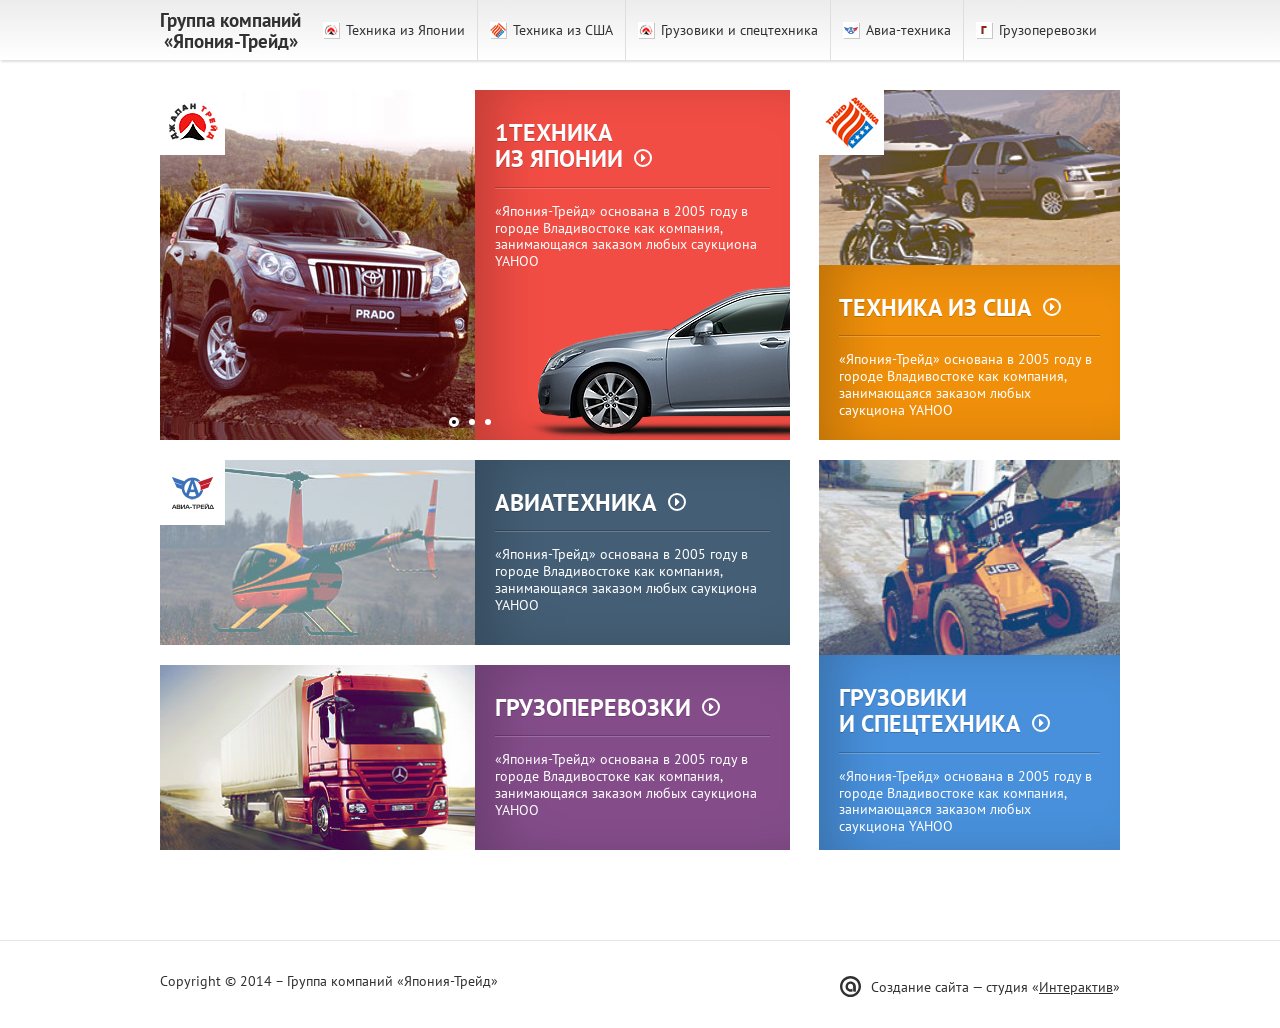
==== commit ada87260: "fixes" ====
--- a/dest/index.html
+++ b/dest/index.html
@@ -115,8 +115,6 @@
     <!--[if lte IE 8]>
     <script src="https://ajax.googleapis.com/ajax/libs/jquery/1.9.1/jquery.min.js"></script>
     <![endif]-->
-    <script src="//api-maps.yandex.ru/2.1-dev/?lang=ru-RU&amp;load=package.full" type="text/javascript"></script>
-    <script src="js/vendor/jquery.placeholder.js"></script>
     <script src="js/vendor/jquery.easing.1.3.js"></script>
     <script src="js/app.js"></script>
   </body>
--- a/dest/css/app.css
+++ b/dest/css/app.css
@@ -1,1104 +1 @@
-/* line 5, ../../../../../../../../Library/Ruby/Gems/2.0.0/gems/compass-core-1.0.0.alpha.19/stylesheets/compass/reset/_utilities.scss */
-html, body, div, span, applet, object, iframe,
-h1, h2, h3, h4, h5, h6, p, blockquote, pre,
-a, abbr, acronym, address, big, cite, code,
-del, dfn, em, img, ins, kbd, q, s, samp,
-small, strike, strong, sub, sup, tt, var,
-b, u, i, center,
-dl, dt, dd, ol, ul, li,
-fieldset, form, label, legend,
-table, caption, tbody, tfoot, thead, tr, th, td,
-article, aside, canvas, details, embed,
-figure, figcaption, footer, header, hgroup,
-menu, nav, output, ruby, section, summary,
-time, mark, audio, video {
-  margin: 0;
-  padding: 0;
-  border: 0;
-  font: inherit;
-  font-size: 100%;
-  vertical-align: baseline;
-}
-
-/* line 22, ../../../../../../../../Library/Ruby/Gems/2.0.0/gems/compass-core-1.0.0.alpha.19/stylesheets/compass/reset/_utilities.scss */
-html {
-  line-height: 1;
-}
-
-/* line 24, ../../../../../../../../Library/Ruby/Gems/2.0.0/gems/compass-core-1.0.0.alpha.19/stylesheets/compass/reset/_utilities.scss */
-ol, ul {
-  list-style: none;
-}
-
-/* line 26, ../../../../../../../../Library/Ruby/Gems/2.0.0/gems/compass-core-1.0.0.alpha.19/stylesheets/compass/reset/_utilities.scss */
-table {
-  border-collapse: collapse;
-  border-spacing: 0;
-}
-
-/* line 28, ../../../../../../../../Library/Ruby/Gems/2.0.0/gems/compass-core-1.0.0.alpha.19/stylesheets/compass/reset/_utilities.scss */
-caption, th, td {
-  text-align: left;
-  font-weight: normal;
-  vertical-align: middle;
-}
-
-/* line 30, ../../../../../../../../Library/Ruby/Gems/2.0.0/gems/compass-core-1.0.0.alpha.19/stylesheets/compass/reset/_utilities.scss */
-q, blockquote {
-  quotes: none;
-}
-/* line 103, ../../../../../../../../Library/Ruby/Gems/2.0.0/gems/compass-core-1.0.0.alpha.19/stylesheets/compass/reset/_utilities.scss */
-q:before, q:after, blockquote:before, blockquote:after {
-  content: "";
-  content: none;
-}
-
-/* line 32, ../../../../../../../../Library/Ruby/Gems/2.0.0/gems/compass-core-1.0.0.alpha.19/stylesheets/compass/reset/_utilities.scss */
-a img {
-  border: none;
-}
-
-/* line 116, ../../../../../../../../Library/Ruby/Gems/2.0.0/gems/compass-core-1.0.0.alpha.19/stylesheets/compass/reset/_utilities.scss */
-article, aside, details, figcaption, figure, footer, header, hgroup, main, menu, nav, section, summary {
-  display: block;
-}
-
-/*  Syntax Quick Reference
-  --------------------------
-  column($ratios: 1, $offset: 0, $cycle: 0, $uncycle: 0, $gutter: $jeet-gutter)
-  span($ratio: 1, $offset: 0)
-  shift($ratios: 0, $col_or_span: column, $gutter: $jeet-gutter)
-  unshift()
-  edit()
-  center($max_width: 1410px, $pad: 0)
-  stack($pad: 0, $align: false)
-  unstack()
-  align($direction: both)
-  cf()
-*/
-/* line 15, ../scss/_settings.scss */
-.container {
-  *zoom: 1;
-  width: auto;
-  max-width: 960px;
-  float: none;
-  display: block;
-  margin-right: auto;
-  margin-left: auto;
-  padding-left: 0;
-  padding-right: 0;
-}
-/* line 197, ../scss/jeet/_grid.scss */
-.container:before, .container:after {
-  content: '';
-  display: table;
-}
-/* line 201, ../scss/jeet/_grid.scss */
-.container:after {
-  clear: both;
-}
-
-/* line 2, ../scss/_else.scss */
-.col-8 {
-  *zoom: 1;
-  float: left;
-  display: inline;
-  clear: none;
-  text-align: inherit;
-  padding-left: 0;
-  padding-right: 0;
-  width: 65.66667%;
-  margin-left: 0%;
-  margin-right: 3%;
-}
-/* line 197, ../scss/jeet/_grid.scss */
-.col-8:before, .col-8:after {
-  content: '';
-  display: table;
-}
-/* line 201, ../scss/jeet/_grid.scss */
-.col-8:after {
-  clear: both;
-}
-/* line 49, ../scss/jeet/_grid.scss */
-.col-8:last-child {
-  margin-right: 0%;
-}
-
-/* line 6, ../scss/_else.scss */
-.col-4 {
-  *zoom: 1;
-  float: left;
-  display: inline;
-  clear: none;
-  text-align: inherit;
-  padding-left: 0;
-  padding-right: 0;
-  width: 31.33333%;
-  margin-left: 0%;
-  margin-right: 3%;
-}
-/* line 197, ../scss/jeet/_grid.scss */
-.col-4:before, .col-4:after {
-  content: '';
-  display: table;
-}
-/* line 201, ../scss/jeet/_grid.scss */
-.col-4:after {
-  clear: both;
-}
-/* line 49, ../scss/jeet/_grid.scss */
-.col-4:last-child {
-  margin-right: 0%;
-}
-
-/* line 10, ../scss/_else.scss */
-.slider__container {
-  min-height: 350px;
-  position: relative;
-}
-/* line 13, ../scss/_else.scss */
-.slider__container .slider__item {
-  display: none;
-}
-/* line 15, ../scss/_else.scss */
-.slider__container .slider__item.active {
-  display: block;
-}
-/* line 19, ../scss/_else.scss */
-.slider__container .slider__dots {
-  position: absolute;
-  width: 100%;
-  height: 10px;
-  bottom: 20px;
-  text-align: center;
-}
-/* line 25, ../scss/_else.scss */
-.slider__container .slider__dots .slider__dot {
-  display: inline-block;
-  width: 6px;
-  height: 6px;
-  border-radius: 100px;
-  background-color: #fff;
-  margin-right: 10px;
-}
-/* line 31, ../scss/_else.scss */
-.slider__container .slider__dots .slider__dot.active {
-  position: relative;
-  top: 2px;
-  width: 10px;
-  height: 10px;
-  background-color: #000;
-  border-color: #fff;
-  border: 3px solid #fff;
-}
-
-/* line 43, ../scss/_else.scss */
-.item {
-  background-color: #f24d44;
-  margin-bottom: 20px;
-  overflow: hidden;
-  position: relative;
-  display: block;
-}
-/* line 51, ../scss/_else.scss */
-.item:hover {
-  opacity: 0.8;
-}
-/* line 56, ../scss/_else.scss */
-.item .item__img .item__img__logo {
-  position: absolute;
-  top: 0;
-  left: 0;
-  background: url("../i/item-1-logo.png") center center no-repeat white;
-  width: 65px;
-  height: 65px;
-}
-/* line 64, ../scss/_else.scss */
-.item .item__content {
-  padding: 30px 20px;
-  color: #FFF;
-  position: absolute;
-  right: 0;
-  top: 0;
-  height: 100%;
-  -moz-box-shadow: inset 30px 0 50px -10px rgba(0, 1, 0, 0.2);
-  -webkit-box-shadow: inset 30px 0 50px -10px rgba(0, 1, 0, 0.2);
-  box-shadow: inset 30px 0 50px -10px rgba(0, 1, 0, 0.2);
-}
-/* line 72, ../scss/_else.scss */
-.item .item__content h1 {
-  color: #fff;
-  font-size: 24px;
-  font-weight: bold;
-  text-shadow: 0 1px 0 rgba(0, 0, 0, 0.2);
-  margin-bottom: 14px;
-  line-height: 1.1;
-  text-transform: uppercase;
-}
-/* line 81, ../scss/_else.scss */
-.item .item__content h1 .fa {
-  border: 2px solid #fff;
-  width: 18px;
-  height: 18px;
-  text-align: center;
-  font-size: 14px;
-  border-radius: 100px;
-  text-indent: 1px;
-  position: relative;
-  top: -4px;
-  margin-left: 11px;
-}
-/* line 94, ../scss/_else.scss */
-.item .item__content hr {
-  border: none;
-  border-top: 1px solid #000;
-  border-bottom: 1px solid #FFF;
-  margin: 0;
-  margin-bottom: 14px;
-  opacity: 0.2;
-}
-/* line 102, ../scss/_else.scss */
-.item .item__content p {
-  color: #FFF;
-}
-/* line 108, ../scss/_else.scss */
-.item.item--hor .item__img, .item.item--hor .item__content {
-  float: left;
-  display: inline-block;
-  clear: none;
-  width: 50%;
-  overflow: hidden;
-}
-/* line 118, ../scss/_else.scss */
-.item.item--hor .item__img {
-  height: 100%;
-}
-/* line 120, ../scss/_else.scss */
-.item.item--hor .item__img img {
-  width: auto;
-  height: 100%;
-}
-/* line 127, ../scss/_else.scss */
-.item.item--vert .item__img {
-  height: 50%;
-}
-/* line 129, ../scss/_else.scss */
-.item.item--vert .item__img img {
-  width: auto;
-  height: 100%;
-}
-/* line 134, ../scss/_else.scss */
-.item.item--vert .item__content {
-  height: 50%;
-  top: auto;
-  bottom: 0;
-}
-/* line 141, ../scss/_else.scss */
-.item.item--jp {
-  height: 350px;
-  background: url("../i/item-1-bg.png") right bottom no-repeat #f24d44;
-}
-/* line 144, ../scss/_else.scss */
-.item.item--jp .item__img .item__img__logo {
-  background: url("../i/item-1-logo.png") center center no-repeat white;
-}
-/* line 148, ../scss/_else.scss */
-.item.item--avia {
-  height: 185px;
-  background-color: #445E75;
-}
-/* line 151, ../scss/_else.scss */
-.item.item--avia .item__img .item__img__logo {
-  background: url("../i/item-2-logo.png") center center no-repeat white;
-}
-/* line 155, ../scss/_else.scss */
-.item.item--gr {
-  height: 185px;
-  background-color: #844D8A;
-}
-/* line 159, ../scss/_else.scss */
-.item.item--us {
-  height: 350px;
-  background-color: #EF8F0A;
-}
-/* line 162, ../scss/_else.scss */
-.item.item--us .item__img .item__img__logo {
-  background: url("../i/item-4-logo.png") center center no-repeat white;
-}
-/* line 166, ../scss/_else.scss */
-.item.item--spec {
-  background-color: #4890DB;
-  height: 390px;
-}
-
-/* line 2, ../scss/_ui.scss */
-.ui-helper-hidden {
-  display: none;
-}
-
-/* line 5, ../scss/_ui.scss */
-.ui-helper-hidden-accessible {
-  border: 0;
-  clip: rect(0 0 0 0);
-  height: 1px;
-  margin: -1px;
-  overflow: hidden;
-  padding: 0;
-  position: absolute;
-  width: 1px;
-}
-
-/* line 15, ../scss/_ui.scss */
-.ui-helper-reset {
-  margin: 0;
-  padding: 0;
-  border: 0;
-  outline: 0;
-  line-height: 1.3;
-  text-decoration: none;
-  font-size: 100%;
-  list-style: none;
-}
-
-/* line 25, ../scss/_ui.scss */
-.ui-helper-clearfix:before,
-.ui-helper-clearfix:after {
-  content: "";
-  display: table;
-  border-collapse: collapse;
-}
-
-/* line 31, ../scss/_ui.scss */
-.ui-helper-clearfix:after {
-  clear: both;
-}
-
-/* line 34, ../scss/_ui.scss */
-.ui-helper-clearfix {
-  min-height: 0;
-  /* support: IE7 */
-}
-
-/* line 37, ../scss/_ui.scss */
-.ui-helper-zfix {
-  width: 100%;
-  height: 100%;
-  top: 0;
-  left: 0;
-  position: absolute;
-  opacity: 0;
-  filter: Alpha(Opacity=0);
-}
-
-/* line 47, ../scss/_ui.scss */
-.ui-front {
-  z-index: 100;
-}
-
-/* Interaction Cues
-----------------------------------*/
-/* line 54, ../scss/_ui.scss */
-.ui-state-disabled {
-  cursor: default !important;
-}
-
-/* Icons
-----------------------------------*/
-/* states and images */
-/* line 63, ../scss/_ui.scss */
-.ui-icon {
-  display: block;
-  text-indent: -99999px;
-  overflow: hidden;
-  background-repeat: no-repeat;
-}
-
-/* Misc visuals
-----------------------------------*/
-/* Overlays */
-/* line 75, ../scss/_ui.scss */
-.ui-widget-overlay {
-  position: fixed;
-  top: 0;
-  left: 0;
-  width: 100%;
-  height: 100%;
-}
-
-/* line 82, ../scss/_ui.scss */
-.ui-resizable {
-  position: relative;
-}
-
-/* line 85, ../scss/_ui.scss */
-.ui-resizable-handle {
-  position: absolute;
-  font-size: 0.1px;
-  display: block;
-}
-
-/* line 90, ../scss/_ui.scss */
-.ui-resizable-disabled .ui-resizable-handle,
-.ui-resizable-autohide .ui-resizable-handle {
-  display: none;
-}
-
-/* line 94, ../scss/_ui.scss */
-.ui-resizable-n {
-  cursor: n-resize;
-  height: 7px;
-  width: 100%;
-  top: -5px;
-  left: 0;
-}
-
-/* line 101, ../scss/_ui.scss */
-.ui-resizable-s {
-  cursor: s-resize;
-  height: 7px;
-  width: 100%;
-  bottom: -5px;
-  left: 0;
-}
-
-/* line 108, ../scss/_ui.scss */
-.ui-resizable-e {
-  cursor: e-resize;
-  width: 7px;
-  right: -5px;
-  top: 0;
-  height: 100%;
-}
-
-/* line 115, ../scss/_ui.scss */
-.ui-resizable-w {
-  cursor: w-resize;
-  width: 7px;
-  left: -5px;
-  top: 0;
-  height: 100%;
-}
-
-/* line 122, ../scss/_ui.scss */
-.ui-resizable-se {
-  cursor: se-resize;
-  width: 12px;
-  height: 12px;
-  right: 1px;
-  bottom: 1px;
-}
-
-/* line 129, ../scss/_ui.scss */
-.ui-resizable-sw {
-  cursor: sw-resize;
-  width: 9px;
-  height: 9px;
-  left: -5px;
-  bottom: -5px;
-}
-
-/* line 136, ../scss/_ui.scss */
-.ui-resizable-nw {
-  cursor: nw-resize;
-  width: 9px;
-  height: 9px;
-  left: -5px;
-  top: -5px;
-}
-
-/* line 143, ../scss/_ui.scss */
-.ui-resizable-ne {
-  cursor: ne-resize;
-  width: 9px;
-  height: 9px;
-  right: -5px;
-  top: -5px;
-}
-
-/* line 150, ../scss/_ui.scss */
-.ui-selectable-helper {
-  position: absolute;
-  z-index: 100;
-  border: 1px dotted black;
-}
-
-/* line 155, ../scss/_ui.scss */
-.ui-slider {
-  position: relative;
-  text-align: left;
-}
-
-/* line 159, ../scss/_ui.scss */
-.ui-slider .ui-slider-handle {
-  position: absolute;
-  z-index: 2;
-  width: 1.2em;
-  height: 1.2em;
-  cursor: default;
-}
-
-/* line 166, ../scss/_ui.scss */
-.ui-slider .ui-slider-range {
-  position: absolute;
-  z-index: 1;
-  font-size: .7em;
-  display: block;
-  border: 0;
-  background-position: 0 0;
-}
-
-/* For IE8 - See #6727 */
-/* line 176, ../scss/_ui.scss */
-.ui-slider.ui-state-disabled .ui-slider-handle,
-.ui-slider.ui-state-disabled .ui-slider-range {
-  filter: inherit;
-}
-
-/* line 181, ../scss/_ui.scss */
-.ui-slider-horizontal {
-  height: .8em;
-}
-
-/* line 184, ../scss/_ui.scss */
-.ui-slider-horizontal .ui-slider-handle {
-  top: -.3em;
-  margin-left: -.6em;
-}
-
-/* line 188, ../scss/_ui.scss */
-.ui-slider-horizontal .ui-slider-range {
-  top: 0;
-  height: 100%;
-}
-
-/* line 192, ../scss/_ui.scss */
-.ui-slider-horizontal .ui-slider-range-min {
-  left: 0;
-}
-
-/* line 195, ../scss/_ui.scss */
-.ui-slider-horizontal .ui-slider-range-max {
-  right: 0;
-}
-
-/* line 199, ../scss/_ui.scss */
-.ui-slider-vertical {
-  width: .8em;
-  height: 100px;
-}
-
-/* line 203, ../scss/_ui.scss */
-.ui-slider-vertical .ui-slider-handle {
-  left: -.3em;
-  margin-left: 0;
-  margin-bottom: -.6em;
-}
-
-/* line 208, ../scss/_ui.scss */
-.ui-slider-vertical .ui-slider-range {
-  left: 0;
-  width: 100%;
-}
-
-/* line 212, ../scss/_ui.scss */
-.ui-slider-vertical .ui-slider-range-min {
-  bottom: 0;
-}
-
-/* line 215, ../scss/_ui.scss */
-.ui-slider-vertical .ui-slider-range-max {
-  top: 0;
-}
-
-/* Component containers
-----------------------------------*/
-/* line 221, ../scss/_ui.scss */
-.ui-widget {
-  font-family: Verdana,Arial,sans-serif;
-  font-size: 1.1em;
-}
-
-/* line 225, ../scss/_ui.scss */
-.ui-widget .ui-widget {
-  font-size: 1em;
-}
-
-/* line 228, ../scss/_ui.scss */
-.ui-widget input,
-.ui-widget select,
-.ui-widget textarea,
-.ui-widget button {
-  font-family: Verdana,Arial,sans-serif;
-  font-size: 1em;
-}
-
-/* line 235, ../scss/_ui.scss */
-.ui-widget-content {
-  border: 1px solid #aaaaaa;
-  background: #ffffff;
-  color: #222222;
-}
-
-/* line 240, ../scss/_ui.scss */
-.ui-widget-content a {
-  color: #222222;
-}
-
-/* line 243, ../scss/_ui.scss */
-.ui-widget-header {
-  border: 1px solid #aaaaaa;
-  background: #cccccc;
-  color: #222222;
-  font-weight: bold;
-}
-
-/* line 249, ../scss/_ui.scss */
-.ui-widget-header a {
-  color: #222222;
-}
-
-/* line 39, ../scss/_lightbox.scss */
-body:after {
-  content: url(../i/prev.png) url(../i/next.png);
-  display: none;
-}
-
-/* line 44, ../scss/_lightbox.scss */
-.lightboxOverlay {
-  position: absolute;
-  top: 0;
-  left: 0;
-  z-index: 9999;
-  background-color: black;
-  filter: progid:DXImageTransform.Microsoft.Alpha(Opacity=80);
-  opacity: 0.8;
-  display: none;
-}
-
-/* line 54, ../scss/_lightbox.scss */
-.lightbox {
-  position: absolute;
-  left: 0;
-  width: 100%;
-  z-index: 10000;
-  text-align: center;
-  line-height: 0;
-  font-weight: normal;
-}
-/* line 62, ../scss/_lightbox.scss */
-.lightbox .lb-image {
-  display: block;
-  height: auto;
-  max-width: inherit;
-  -moz-border-radius: 3px;
-  -webkit-border-radius: 3px;
-  border-radius: 3px;
-}
-/* line 68, ../scss/_lightbox.scss */
-.lightbox a img {
-  border: none;
-}
-
-/* line 73, ../scss/_lightbox.scss */
-.lb-outerContainer {
-  position: relative;
-  background-color: white;
-  *zoom: 1;
-  width: 250px;
-  height: 250px;
-  margin: 0 auto;
-  -moz-border-radius: 4px;
-  -webkit-border-radius: 4px;
-  border-radius: 4px;
-}
-/* line 38, ../../../../../../../../Library/Ruby/Gems/2.0.0/gems/compass-core-1.0.0.alpha.19/stylesheets/compass/utilities/general/_clearfix.scss */
-.lb-outerContainer:after {
-  content: "";
-  display: table;
-  clear: both;
-}
-
-/* line 83, ../scss/_lightbox.scss */
-.lb-container {
-  padding: 4px;
-}
-
-/* line 87, ../scss/_lightbox.scss */
-.lb-loader {
-  position: absolute;
-  top: 43%;
-  left: 0%;
-  height: 25%;
-  width: 100%;
-  text-align: center;
-  line-height: 0;
-}
-
-/* line 97, ../scss/_lightbox.scss */
-.lb-cancel {
-  display: block;
-  width: 32px;
-  height: 32px;
-  margin: 0 auto;
-  font-size: 32px;
-  color: #000;
-  display: inline-block;
-  font-family: FontAwesome;
-  font-style: normal;
-  font-weight: normal;
-  line-height: 1;
-  -webkit-font-smoothing: antialiased;
-  -moz-osx-font-smoothing: grayscale;
-  -webkit-animation: spin 2s infinite linear;
-  -moz-animation: spin 2s infinite linear;
-  -o-animation: spin 2s infinite linear;
-  animation: spin 2s infinite linear;
-  text-shadow: rgba(255, 255, 255, 0.5) 0 0 30px;
-}
-/* line 117, ../scss/_lightbox.scss */
-.lb-cancel:before {
-  content: "\f021";
-}
-
-/* line 122, ../scss/_lightbox.scss */
-.lb-nav {
-  position: absolute;
-  top: 0;
-  left: 0;
-  height: 100%;
-  width: 100%;
-  z-index: 10;
-}
-
-/* line 131, ../scss/_lightbox.scss */
-.lb-container > .nav {
-  left: 0;
-}
-
-/* line 135, ../scss/_lightbox.scss */
-.lb-nav a {
-  outline: none;
-}
-
-/* line 139, ../scss/_lightbox.scss */
-.lb-prev, .lb-next {
-  width: 49%;
-  height: 100%;
-  cursor: pointer;
-  /* Trick IE into showing hover */
-  display: block;
-}
-
-/* line 147, ../scss/_lightbox.scss */
-.lb-prev {
-  left: 0;
-  float: left;
-  filter: progid:DXImageTransform.Microsoft.Alpha(Opacity=0);
-  opacity: 0;
-  -moz-transition: opacity 0.6s;
-  -o-transition: opacity 0.6s;
-  -webkit-transition: opacity 0.6s;
-  transition: opacity 0.6s;
-}
-/* line 152, ../scss/_lightbox.scss */
-.lb-prev:hover {
-  filter: progid:DXImageTransform.Microsoft.Alpha(enabled=false);
-  opacity: 1;
-  background: url(../i/prev.png) left 48% no-repeat;
-}
-
-/* line 158, ../scss/_lightbox.scss */
-.lb-next {
-  right: 0;
-  float: right;
-  filter: progid:DXImageTransform.Microsoft.Alpha(Opacity=0);
-  opacity: 0;
-  -moz-transition: opacity 0.6s;
-  -o-transition: opacity 0.6s;
-  -webkit-transition: opacity 0.6s;
-  transition: opacity 0.6s;
-}
-/* line 163, ../scss/_lightbox.scss */
-.lb-next:hover {
-  filter: progid:DXImageTransform.Microsoft.Alpha(enabled=false);
-  opacity: 1;
-  background: url(../i/next.png) right 48% no-repeat;
-}
-
-/* line 169, ../scss/_lightbox.scss */
-.lb-dataContainer {
-  margin: 0 auto;
-  padding-top: 5px;
-  *zoom: 1;
-  width: 100%;
-  -moz-border-radius-bottomleft: 4px;
-  -webkit-border-bottom-left-radius: 4px;
-  border-bottom-left-radius: 4px;
-  -moz-border-radius-bottomright: 4px;
-  -webkit-border-bottom-right-radius: 4px;
-  border-bottom-right-radius: 4px;
-}
-/* line 38, ../../../../../../../../Library/Ruby/Gems/2.0.0/gems/compass-core-1.0.0.alpha.19/stylesheets/compass/utilities/general/_clearfix.scss */
-.lb-dataContainer:after {
-  content: "";
-  display: table;
-  clear: both;
-}
-
-/* line 177, ../scss/_lightbox.scss */
-.lb-data {
-  padding: 0 4px;
-  color: #bbbbbb;
-  position: relative;
-}
-/* line 181, ../scss/_lightbox.scss */
-.lb-data .lb-details {
-  width: 85%;
-  float: left;
-  text-align: left;
-  line-height: 1.1em;
-}
-/* line 187, ../scss/_lightbox.scss */
-.lb-data .lb-caption {
-  font-size: 13px;
-  font-weight: bold;
-  line-height: 1em;
-}
-/* line 192, ../scss/_lightbox.scss */
-.lb-data .lb-number {
-  display: block;
-  clear: left;
-  padding-bottom: 1em;
-  font-size: 12px;
-  color: #999999;
-}
-/* line 199, ../scss/_lightbox.scss */
-.lb-data .lb-close {
-  display: inline-block;
-  font-family: FontAwesome;
-  font-style: normal;
-  font-weight: normal;
-  text-decoration: none;
-  font-size: 30px;
-  position: absolute;
-  bottom: -30px;
-  right: 0;
-  color: #fff;
-  line-height: 1;
-  -webkit-font-smoothing: antialiased;
-  -moz-osx-font-smoothing: grayscale;
-  visibility: hidden;
-  cursor: pointer;
-  filter: progid:DXImageTransform.Microsoft.Alpha(Opacity=70);
-  opacity: 0.7;
-  -moz-transition: opacity 0.2s;
-  -o-transition: opacity 0.2s;
-  -webkit-transition: opacity 0.2s;
-  transition: opacity 0.2s;
-}
-/* line 215, ../scss/_lightbox.scss */
-.lb-data .lb-close:before {
-  content: "\f00d";
-  visibility: visible;
-}
-/* line 221, ../scss/_lightbox.scss */
-.lb-data .lb-close:hover {
-  cursor: pointer;
-  filter: progid:DXImageTransform.Microsoft.Alpha(enabled=false);
-  opacity: 1;
-}
-
-/* line 1, ../scss/_header.scss */
-header {
-  position: relative;
-  height: 60px;
-  margin-bottom: 30px;
-  background-color: #ececec;
-  -moz-box-shadow: 1px 2px 2px rgba(0, 0, 0, 0.13);
-  -webkit-box-shadow: 1px 2px 2px rgba(0, 0, 0, 0.13);
-  box-shadow: 1px 2px 2px rgba(0, 0, 0, 0.13);
-  background-image: -moz-linear-gradient(top, #ececec 0%, #ffffff 100%);
-  background-image: -webkit-linear-gradient(top, #ececec 0%, #ffffff 100%);
-  background-image: linear-gradient(to bottom, #ececec 0%, #ffffff 100%);
-}
-/* line 8, ../scss/_header.scss */
-header .header__logo {
-  display: inline-block;
-  float: left;
-  padding-top: 11px;
-  text-align: center;
-  text-decoration: none;
-  margin-right: 10px;
-}
-/* line 15, ../scss/_header.scss */
-header .header__logo h1, header .header__logo h2 {
-  color: #313131;
-  margin: 0;
-  font-size: 19px;
-  font-weight: bold;
-  line-height: 1;
-  margin-bottom: 2px;
-  text-shadow: 0 1px 0 white;
-}
-/* line 35, ../scss/_header.scss */
-header nav ul li {
-  list-style: none;
-  float: left;
-}
-/* line 38, ../scss/_header.scss */
-header nav ul li:last-child a {
-  border-right: none;
-}
-/* line 41, ../scss/_header.scss */
-header nav ul li a {
-  line-height: 60px;
-  display: block;
-  padding: 0 12px;
-  text-decoration: none;
-  border-right: 1px solid #dedede;
-}
-/* line 47, ../scss/_header.scss */
-header nav ul li a:hover {
-  background-color: #FCFCFC;
-}
-/* line 50, ../scss/_header.scss */
-header nav ul li a img {
-  margin-right: 7px;
-  position: relative;
-  top: 3px;
-  -moz-box-shadow: 1px 1px 0 rgba(0, 0, 0, 0.19);
-  -webkit-box-shadow: 1px 1px 0 rgba(0, 0, 0, 0.19);
-  box-shadow: 1px 1px 0 rgba(0, 0, 0, 0.19);
-}
-
-/* line 1, ../scss/_footer.scss */
-footer {
-  border-top: 1px solid #E6E6E6;
-  padding: 30px 0;
-  margin-top: 70px;
-}
-/* line 5, ../scss/_footer.scss */
-footer .footer__left {
-  width: 400px;
-  float: left;
-}
-/* line 9, ../scss/_footer.scss */
-footer .footer__right {
-  width: 400px;
-  float: right;
-  text-align: right;
-}
-/* line 14, ../scss/_footer.scss */
-footer .icon-iastudio {
-  position: relative;
-  top: 5px;
-  margin-right: 10px;
-}
-
-/* line 34, ../scss/app.scss */
-*, *:before, *:after {
-  -moz-box-sizing: border-box;
-  -webkit-box-sizing: border-box;
-  box-sizing: border-box;
-}
-
-/* line 40, ../scss/app.scss */
-body {
-  font-family: 'PT Sans', Helvetica, Arial, sans-serif;
-  background: white;
-  line-height: 150%;
-  font-size: 14px;
-  color: #313131;
-  min-width: 960px;
-}
-
-/* line 49, ../scss/app.scss */
-a[href^=tel] {
-  color: inherit;
-  text-decoration: none;
-}
-
-/* line 60, ../scss/app.scss */
-#page-wrap {
-  overflow: hidden;
-}
-
-/* line 64, ../scss/app.scss */
-h1, h2, h3, h4, h5, p {
-  color: #313131;
-  margin-bottom: 18px;
-}
-
-/* line 69, ../scss/app.scss */
-h1, h2, h3, h4, h5 {
-  font-weight: bold;
-}
-
-/* line 73, ../scss/app.scss */
-h1 {
-  font-size: 24px;
-}
-
-/* line 77, ../scss/app.scss */
-h2 {
-  font-size: 20px;
-}
-
-/* line 81, ../scss/app.scss */
-h3 {
-  font-size: 16px;
-}
-
-/* line 85, ../scss/app.scss */
-p {
-  line-height: 1.2;
-}
-
-/* line 89, ../scss/app.scss */
-strong {
-  font-weight: bold;
-}
-
-/* line 93, ../scss/app.scss */
-.right {
-  float: right !important;
-}
-
-/* line 97, ../scss/app.scss */
-.left {
-  float: left !important;
-}
-
-/* line 101, ../scss/app.scss */
-a, input, textarea, .btn {
-  outline: none;
-}
-
-/* line 105, ../scss/app.scss */
-a {
-  color: #313131;
-}
-/* line 107, ../scss/app.scss */
-a:hover {
-  color: #646464;
-}
-
-/* line 112, ../scss/app.scss */
-.lbox {
-  display: block;
-  border: 9px solid #fff;
-  -moz-box-shadow: 1px 1px 0 0 #96c4ea;
-  -webkit-box-shadow: 1px 1px 0 0 #96c4ea;
-  box-shadow: 1px 1px 0 0 #96c4ea;
-}
-/* line 117, ../scss/app.scss */
-.lbox:hover {
-  opacity: 0.9;
-}
-
-/* line 122, ../scss/app.scss */
-.container {
-  position: relative;
-  z-index: 1;
-}
+html,body,div,span,applet,object,iframe,h1,h2,h3,h4,h5,h6,p,blockquote,pre,a,abbr,acronym,address,big,cite,code,del,dfn,em,img,ins,kbd,q,s,samp,small,strike,strong,sub,sup,tt,var,b,u,i,center,dl,dt,dd,ol,ul,li,fieldset,form,label,legend,table,caption,tbody,tfoot,thead,tr,th,td,article,aside,canvas,details,embed,figure,figcaption,footer,header,hgroup,menu,nav,output,ruby,section,summary,time,mark,audio,video{margin:0;padding:0;border:0;font:inherit;font-size:100%;vertical-align:baseline}html{line-height:1}ol,ul{list-style:none}table{border-collapse:collapse;border-spacing:0}caption,th,td{text-align:left;font-weight:normal;vertical-align:middle}q,blockquote{quotes:none}q:before,q:after,blockquote:before,blockquote:after{content:"";content:none}a img{border:none}article,aside,details,figcaption,figure,footer,header,hgroup,main,menu,nav,section,summary{display:block}.container{*zoom:1;width:auto;max-width:960px;float:none;display:block;margin-right:auto;margin-left:auto;padding-left:0;padding-right:0}.container:before,.container:after{content:'';display:table}.container:after{clear:both}.col-8{*zoom:1;float:left;display:inline;clear:none;text-align:inherit;padding-left:0;padding-right:0;width:65.66667%;margin-left:0%;margin-right:3%}.col-8:before,.col-8:after{content:'';display:table}.col-8:after{clear:both}.col-8:last-child{margin-right:0%}.col-4{*zoom:1;float:left;display:inline;clear:none;text-align:inherit;padding-left:0;padding-right:0;width:31.33333%;margin-left:0%;margin-right:3%}.col-4:before,.col-4:after{content:'';display:table}.col-4:after{clear:both}.col-4:last-child{margin-right:0%}.slider__container{min-height:350px;position:relative}.slider__container .slider__item{display:none}.slider__container .slider__item.active{display:block}.slider__container .slider__dots{position:absolute;width:100%;height:10px;bottom:20px;text-align:center}.slider__container .slider__dots .slider__dot{display:inline-block;width:6px;height:6px;border-radius:100px;background-color:#fff;margin-right:10px}.slider__container .slider__dots .slider__dot.active{position:relative;top:2px;width:10px;height:10px;background-color:#000;border-color:#fff;border:3px solid #fff}.item{background-color:#f24d44;margin-bottom:20px;overflow:hidden;position:relative;display:block}.item:hover{opacity:0.8}.item .item__img .item__img__logo{position:absolute;top:0;left:0;background:url("../i/item-1-logo.png") center center no-repeat #fff;width:65px;height:65px}.item .item__content{padding:30px 20px;color:#FFF;position:absolute;right:0;top:0;height:100%;-webkit-box-shadow:inset 30px 0 50px -10px rgba(0,1,0,0.2);box-shadow:inset 30px 0 50px -10px rgba(0,1,0,0.2)}.item .item__content h1{color:#fff;font-size:24px;font-weight:bold;text-shadow:0 1px 0 rgba(0,0,0,0.2);margin-bottom:14px;line-height:1.1;text-transform:uppercase}.item .item__content h1 .fa{border:2px solid #fff;width:18px;height:18px;text-align:center;font-size:14px;border-radius:100px;text-indent:1px;position:relative;top:-4px;margin-left:11px}.item .item__content hr{border:none;border-top:1px solid #000;border-bottom:1px solid #FFF;margin:0;margin-bottom:14px;opacity:0.2}.item .item__content p{color:#FFF}.item.item--hor .item__img,.item.item--hor .item__content{float:left;display:inline-block;clear:none;width:50%;overflow:hidden}.item.item--hor .item__img{height:100%}.item.item--hor .item__img img{width:auto;height:100%}.item.item--vert .item__img{height:50%}.item.item--vert .item__img img{width:auto;height:100%}.item.item--vert .item__content{height:50%;top:auto;bottom:0}.item.item--jp{height:350px;background:url("../i/item-1-bg.png") right bottom no-repeat #f24d44}.item.item--jp .item__img .item__img__logo{background:url("../i/item-1-logo.png") center center no-repeat #fff}.item.item--avia{height:185px;background-color:#445E75}.item.item--avia .item__img .item__img__logo{background:url("../i/item-2-logo.png") center center no-repeat #fff}.item.item--gr{height:185px;background-color:#844D8A}.item.item--us{height:350px;background-color:#EF8F0A}.item.item--us .item__img .item__img__logo{background:url("../i/item-4-logo.png") center center no-repeat #fff}.item.item--spec{background-color:#4890DB;height:390px}.ui-helper-hidden{display:none}.ui-helper-hidden-accessible{border:0;clip:rect(0 0 0 0);height:1px;margin:-1px;overflow:hidden;padding:0;position:absolute;width:1px}.ui-helper-reset{margin:0;padding:0;border:0;outline:0;line-height:1.3;text-decoration:none;font-size:100%;list-style:none}.ui-helper-clearfix:before,.ui-helper-clearfix:after{content:"";display:table;border-collapse:collapse}.ui-helper-clearfix:after{clear:both}.ui-helper-clearfix{min-height:0}.ui-helper-zfix{width:100%;height:100%;top:0;left:0;position:absolute;opacity:0;filter:Alpha(Opacity=0)}.ui-front{z-index:100}.ui-state-disabled{cursor:default !important}.ui-icon{display:block;text-indent:-99999px;overflow:hidden;background-repeat:no-repeat}.ui-widget-overlay{position:fixed;top:0;left:0;width:100%;height:100%}.ui-resizable{position:relative}.ui-resizable-handle{position:absolute;font-size:0.1px;display:block}.ui-resizable-disabled .ui-resizable-handle,.ui-resizable-autohide .ui-resizable-handle{display:none}.ui-resizable-n{cursor:n-resize;height:7px;width:100%;top:-5px;left:0}.ui-resizable-s{cursor:s-resize;height:7px;width:100%;bottom:-5px;left:0}.ui-resizable-e{cursor:e-resize;width:7px;right:-5px;top:0;height:100%}.ui-resizable-w{cursor:w-resize;width:7px;left:-5px;top:0;height:100%}.ui-resizable-se{cursor:se-resize;width:12px;height:12px;right:1px;bottom:1px}.ui-resizable-sw{cursor:sw-resize;width:9px;height:9px;left:-5px;bottom:-5px}.ui-resizable-nw{cursor:nw-resize;width:9px;height:9px;left:-5px;top:-5px}.ui-resizable-ne{cursor:ne-resize;width:9px;height:9px;right:-5px;top:-5px}.ui-selectable-helper{position:absolute;z-index:100;border:1px dotted black}.ui-slider{position:relative;text-align:left}.ui-slider .ui-slider-handle{position:absolute;z-index:2;width:1.2em;height:1.2em;cursor:default}.ui-slider .ui-slider-range{position:absolute;z-index:1;font-size:.7em;display:block;border:0;background-position:0 0}.ui-slider.ui-state-disabled .ui-slider-handle,.ui-slider.ui-state-disabled .ui-slider-range{-webkit-filter:inherit;filter:inherit}.ui-slider-horizontal{height:.8em}.ui-slider-horizontal .ui-slider-handle{top:-.3em;margin-left:-.6em}.ui-slider-horizontal .ui-slider-range{top:0;height:100%}.ui-slider-horizontal .ui-slider-range-min{left:0}.ui-slider-horizontal .ui-slider-range-max{right:0}.ui-slider-vertical{width:.8em;height:100px}.ui-slider-vertical .ui-slider-handle{left:-.3em;margin-left:0;margin-bottom:-.6em}.ui-slider-vertical .ui-slider-range{left:0;width:100%}.ui-slider-vertical .ui-slider-range-min{bottom:0}.ui-slider-vertical .ui-slider-range-max{top:0}.ui-widget{font-family:Verdana,Arial,sans-serif;font-size:1.1em}.ui-widget .ui-widget{font-size:1em}.ui-widget input,.ui-widget select,.ui-widget textarea,.ui-widget button{font-family:Verdana,Arial,sans-serif;font-size:1em}.ui-widget-content{border:1px solid #aaaaaa;background:#ffffff;color:#222222}.ui-widget-content a{color:#222222}.ui-widget-header{border:1px solid #aaaaaa;background:#cccccc;color:#222222;font-weight:bold}.ui-widget-header a{color:#222222}body:after{content:url(../i/prev.png) url(../i/next.png);display:none}.lightboxOverlay{position:absolute;top:0;left:0;z-index:9999;background-color:black;filter:progid:DXImageTransform.Microsoft.Alpha(Opacity=80);opacity:0.8;display:none}.lightbox{position:absolute;left:0;width:100%;z-index:10000;text-align:center;line-height:0;font-weight:normal}.lightbox .lb-image{display:block;height:auto;max-width:inherit;border-radius:3px}.lightbox a img{border:none}.lb-outerContainer{position:relative;background-color:white;*zoom:1;width:250px;height:250px;margin:0 auto;border-radius:4px}.lb-outerContainer:after{content:"";display:table;clear:both}.lb-container{padding:4px}.lb-loader{position:absolute;top:43%;left:0%;height:25%;width:100%;text-align:center;line-height:0}.lb-cancel{display:block;width:32px;height:32px;margin:0 auto;font-size:32px;color:#000;display:inline-block;font-family:FontAwesome;font-style:normal;font-weight:normal;line-height:1;-webkit-font-smoothing:antialiased;-moz-osx-font-smoothing:grayscale;-webkit-animation:spin 2s infinite linear;animation:spin 2s infinite linear;text-shadow:rgba(255,255,255,0.5) 0 0 30px}.lb-cancel:before{content:"\f021"}.lb-nav{position:absolute;top:0;left:0;height:100%;width:100%;z-index:10}.lb-container>.nav{left:0}.lb-nav a{outline:none}.lb-prev,.lb-next{width:49%;height:100%;cursor:pointer;display:block}.lb-prev{left:0;float:left;filter:progid:DXImageTransform.Microsoft.Alpha(Opacity=0);opacity:0;-webkit-transition:opacity 0.6s;transition:opacity 0.6s}.lb-prev:hover{filter:progid:DXImageTransform.Microsoft.Alpha(enabled=false);opacity:1;background:url(../i/prev.png) left 48% no-repeat}.lb-next{right:0;float:right;filter:progid:DXImageTransform.Microsoft.Alpha(Opacity=0);opacity:0;-webkit-transition:opacity 0.6s;transition:opacity 0.6s}.lb-next:hover{filter:progid:DXImageTransform.Microsoft.Alpha(enabled=false);opacity:1;background:url(../i/next.png) right 48% no-repeat}.lb-dataContainer{margin:0 auto;padding-top:5px;*zoom:1;width:100%;border-bottom-left-radius:4px;border-bottom-right-radius:4px}.lb-dataContainer:after{content:"";display:table;clear:both}.lb-data{padding:0 4px;color:#bbbbbb;position:relative}.lb-data .lb-details{width:85%;float:left;text-align:left;line-height:1.1em}.lb-data .lb-caption{font-size:13px;font-weight:bold;line-height:1em}.lb-data .lb-number{display:block;clear:left;padding-bottom:1em;font-size:12px;color:#999999}.lb-data .lb-close{display:inline-block;font-family:FontAwesome;font-style:normal;font-weight:normal;text-decoration:none;font-size:30px;position:absolute;bottom:-30px;right:0;color:#fff;line-height:1;-webkit-font-smoothing:antialiased;-moz-osx-font-smoothing:grayscale;visibility:hidden;cursor:pointer;filter:progid:DXImageTransform.Microsoft.Alpha(Opacity=70);opacity:0.7;-webkit-transition:opacity 0.2s;transition:opacity 0.2s}.lb-data .lb-close:before{content:"\f00d";visibility:visible}.lb-data .lb-close:hover{cursor:pointer;filter:progid:DXImageTransform.Microsoft.Alpha(enabled=false);opacity:1}header{position:relative;height:60px;margin-bottom:30px;background-color:#ececec;-webkit-box-shadow:1px 2px 2px rgba(0,0,0,0.13);box-shadow:1px 2px 2px rgba(0,0,0,0.13);background-image:-webkit-linear-gradient(top, #ececec 0%,#ffffff 100%);background-image:-webkit-gradient(linear, left top, left bottom, from(#ececec), to(#ffffff));background-image:-webkit-linear-gradient(top, #ececec 0%, #ffffff 100%);background-image:linear-gradient(to bottom, #ececec 0%,#ffffff 100%)}header .header__logo{display:inline-block;float:left;padding-top:11px;text-align:center;text-decoration:none;margin-right:10px}header .header__logo h1,header .header__logo h2{color:#313131;margin:0;font-size:19px;font-weight:bold;line-height:1;margin-bottom:2px;text-shadow:0 1px 0 #fff}header nav ul li{list-style:none;float:left}header nav ul li:last-child a{border-right:none}header nav ul li a{line-height:60px;display:block;padding:0 12px;text-decoration:none;border-right:1px solid #dedede}header nav ul li a:hover{background-color:#FCFCFC}header nav ul li a img{margin-right:7px;position:relative;top:3px;-webkit-box-shadow:1px 1px 0 rgba(0,0,0,0.19);box-shadow:1px 1px 0 rgba(0,0,0,0.19)}footer{border-top:1px solid #E6E6E6;padding:30px 0;margin-top:70px}footer .footer__left{width:400px;float:left}footer .footer__right{width:400px;float:right;text-align:right}footer .icon-iastudio{position:relative;top:5px;margin-right:10px}*,*:before,*:after{-moz-box-sizing:border-box;-webkit-box-sizing:border-box;box-sizing:border-box}body{font-family:'PT Sans', Helvetica, Arial, sans-serif;background:#fff;line-height:150%;font-size:14px;color:#313131;min-width:960px}a[href^=tel]{color:inherit;text-decoration:none}#page-wrap{overflow:hidden}h1,h2,h3,h4,h5,p{color:#313131;margin-bottom:18px}h1,h2,h3,h4,h5{font-weight:bold}h1{font-size:24px}h2{font-size:20px}h3{font-size:16px}p{line-height:1.2}strong{font-weight:bold}.right{float:right !important}.left{float:left !important}a,input,textarea,.btn{outline:none}a{color:#313131}a:hover{color:#646464}.lbox{display:block;border:9px solid #fff;-webkit-box-shadow:1px 1px 0 0 #96c4ea;box-shadow:1px 1px 0 0 #96c4ea}.lbox:hover{opacity:0.9}.container{position:relative;z-index:1}
--- a/dest/fonts/ptsans/font.css
+++ b/dest/fonts/ptsans/font.css
@@ -0,0 +1,38 @@
+@font-face {font-family: 'PT Sans'; 
+	src: url('pts55f_w.eot'); 
+	src: local('PT Sans'), url('PTS55F_W.woff') format('woff'),url('PTS55F_W.ttf') format('truetype'), url('PTS55F_W.svg#PTSans-Regular') format('svg');}
+
+@font-face {font-family: 'PT Sans'; 
+	font-style: italic;
+	src: url('pts56f_w.eot'); 
+	src: local('PT Sans Italic'), url('PTS56F_W.woff') format('woff'),url('PTS56F_W.ttf') format('truetype'), url('PTS56F_W.svg#PTSans-Italic') format('svg');}
+
+@font-face {font-family: 'PT Sans';
+	src: url('pts75f_w.eot');
+	font-style: normal;
+	font-weight: bold; 
+	src: local('PT Sans Bold'), url('PTS75F_W.woff') format('woff'),url('PTS75F_W.ttf') format('truetype'), url('PTS75F_W.svg#PTSans-Bold') format('svg');}
+
+@font-face {font-family: 'PT Sans';
+	font-style: italic;
+	font-weight: bold; 
+	src: url('pts76f_w.eot'); 
+	src: local('PT Sans Bold Italic'), url('PTS76F_W.woff') format('woff'),url('PTS76F_W.ttf') format('truetype'), url('PTS76F_W.svg#PTSans-BoldItalic') format('svg');}
+/*
+@font-face {font-family: 'PT Sans Caption'; 
+	src: url('ptc55f_w.eot');
+	src: local('PT Sans Caption'), url('PTC55F_W.woff') format('woff'),url('PTC55F_W.ttf') format('truetype'), url('PTC55F_W.svg#PTSans-Caption') format('svg');}
+
+@font-face {font-family: 'PT Sans Caption';
+	font-weight: bold; 
+	src: url('ptc75f_w.eot');
+	src: local('PT Sans Caption Bold'), url('PTC75F_W.woff') format('woff'),url('PTC75F_W.ttf') format('truetype'), url('PTC75F_W.svg#PTSans-CaptionBold') format('svg');}
+
+@font-face {font-family: 'PT Sans Narrow';
+	src: url('ptn57f_w.eot');
+	src: local('PT Sans Narrow'), url('PTN57F_W.woff') format('woff'),url('PTN57F_W.ttf') format('truetype'), url('PTN57F_W.svg#PTSans-Narrow') format('svg');}
+
+@font-face {font-family: 'PT Sans Narrow';
+	font-weight: bold; 
+	src: url('ptn77f_w.eot');
+	src: local('PT Sans Narrow Bold'), url('PTN77F_W.woff') format('woff'),url('PTN77F_W.ttf') format('truetype'), url('PTN77F_W.svg#PTSans-NarrowBold') format('svg');}*/
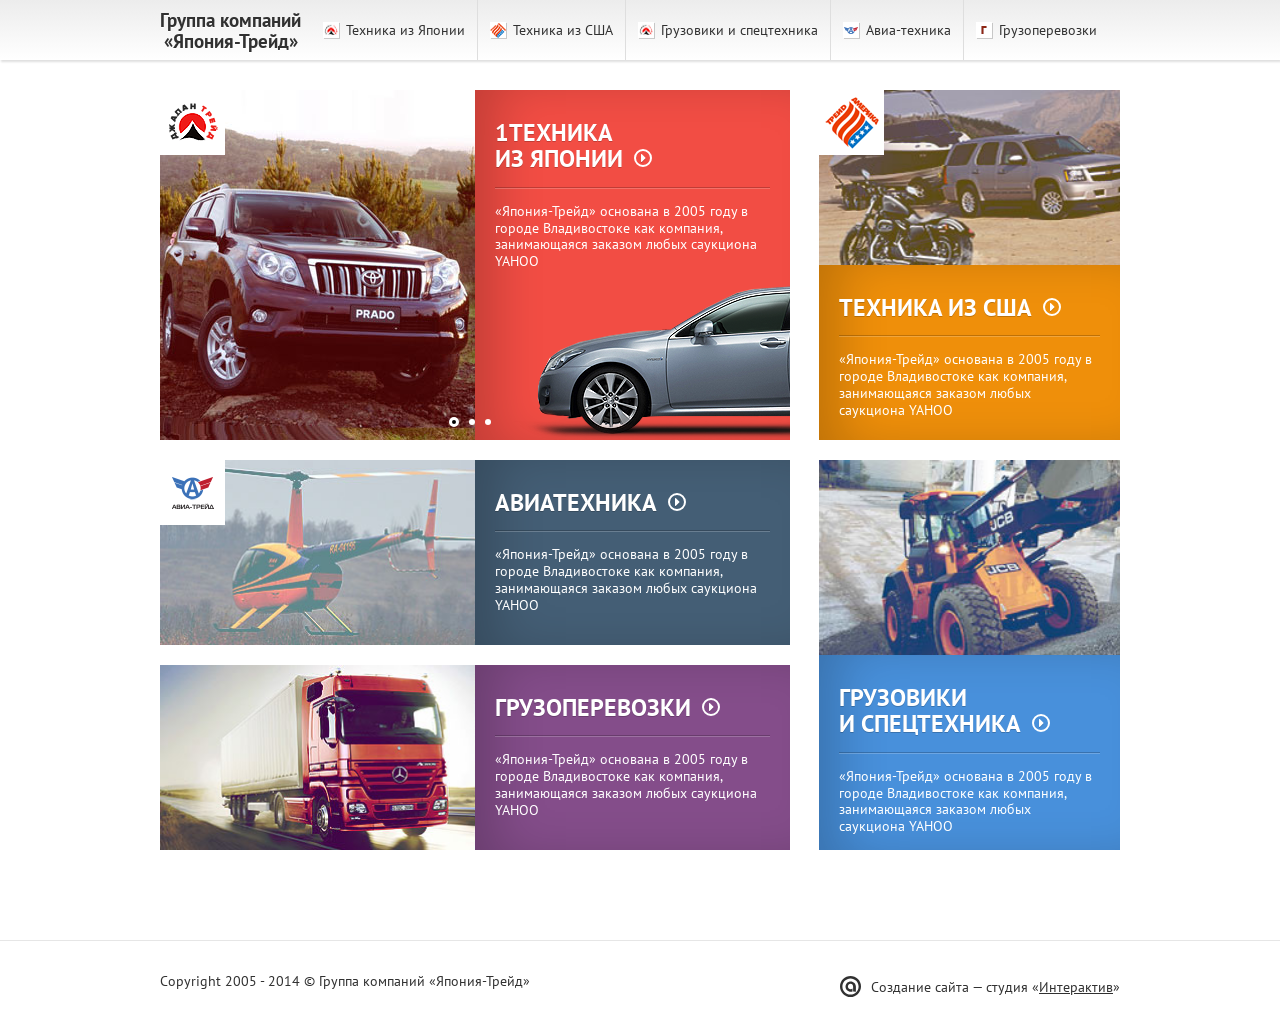
==== commit 3240527c: "fixes" ====
--- a/dest/index.html
+++ b/dest/index.html
@@ -104,7 +104,7 @@
       </main>
       <footer>
         <div class="container">
-          <div class="footer__left">Copyright &copy; 2014 – Группа компаний «Япония-Трейд»</div>
+          <div class="footer__left">Copyright 2005 - 2014 &copy; Группа компаний «Япония-Трейд»</div>
           <div class="footer__right"><img src="i/iastudio-logo.svg" width="21" height="21" onerror="this.onerror=null; this.src='i/iastudio-logo.png'" class="icon-iastudio">Создание сайта — студия «<a href="http://iastudio.ru" target="_blank">Интерактив</a>»</div>
         </div>
       </footer>
--- a/dest/css/app.css
+++ b/dest/css/app.css
@@ -1 +1 @@
-html,body,div,span,applet,object,iframe,h1,h2,h3,h4,h5,h6,p,blockquote,pre,a,abbr,acronym,address,big,cite,code,del,dfn,em,img,ins,kbd,q,s,samp,small,strike,strong,sub,sup,tt,var,b,u,i,center,dl,dt,dd,ol,ul,li,fieldset,form,label,legend,table,caption,tbody,tfoot,thead,tr,th,td,article,aside,canvas,details,embed,figure,figcaption,footer,header,hgroup,menu,nav,output,ruby,section,summary,time,mark,audio,video{margin:0;padding:0;border:0;font:inherit;font-size:100%;vertical-align:baseline}html{line-height:1}ol,ul{list-style:none}table{border-collapse:collapse;border-spacing:0}caption,th,td{text-align:left;font-weight:normal;vertical-align:middle}q,blockquote{quotes:none}q:before,q:after,blockquote:before,blockquote:after{content:"";content:none}a img{border:none}article,aside,details,figcaption,figure,footer,header,hgroup,main,menu,nav,section,summary{display:block}.container{*zoom:1;width:auto;max-width:960px;float:none;display:block;margin-right:auto;margin-left:auto;padding-left:0;padding-right:0}.container:before,.container:after{content:'';display:table}.container:after{clear:both}.col-8{*zoom:1;float:left;display:inline;clear:none;text-align:inherit;padding-left:0;padding-right:0;width:65.66667%;margin-left:0%;margin-right:3%}.col-8:before,.col-8:after{content:'';display:table}.col-8:after{clear:both}.col-8:last-child{margin-right:0%}.col-4{*zoom:1;float:left;display:inline;clear:none;text-align:inherit;padding-left:0;padding-right:0;width:31.33333%;margin-left:0%;margin-right:3%}.col-4:before,.col-4:after{content:'';display:table}.col-4:after{clear:both}.col-4:last-child{margin-right:0%}.slider__container{min-height:350px;position:relative}.slider__container .slider__item{display:none}.slider__container .slider__item.active{display:block}.slider__container .slider__dots{position:absolute;width:100%;height:10px;bottom:20px;text-align:center}.slider__container .slider__dots .slider__dot{display:inline-block;width:6px;height:6px;border-radius:100px;background-color:#fff;margin-right:10px}.slider__container .slider__dots .slider__dot.active{position:relative;top:2px;width:10px;height:10px;background-color:#000;border-color:#fff;border:3px solid #fff}.item{background-color:#f24d44;margin-bottom:20px;overflow:hidden;position:relative;display:block}.item:hover{opacity:0.8}.item .item__img .item__img__logo{position:absolute;top:0;left:0;background:url("../i/item-1-logo.png") center center no-repeat #fff;width:65px;height:65px}.item .item__content{padding:30px 20px;color:#FFF;position:absolute;right:0;top:0;height:100%;-webkit-box-shadow:inset 30px 0 50px -10px rgba(0,1,0,0.2);box-shadow:inset 30px 0 50px -10px rgba(0,1,0,0.2)}.item .item__content h1{color:#fff;font-size:24px;font-weight:bold;text-shadow:0 1px 0 rgba(0,0,0,0.2);margin-bottom:14px;line-height:1.1;text-transform:uppercase}.item .item__content h1 .fa{border:2px solid #fff;width:18px;height:18px;text-align:center;font-size:14px;border-radius:100px;text-indent:1px;position:relative;top:-4px;margin-left:11px}.item .item__content hr{border:none;border-top:1px solid #000;border-bottom:1px solid #FFF;margin:0;margin-bottom:14px;opacity:0.2}.item .item__content p{color:#FFF}.item.item--hor .item__img,.item.item--hor .item__content{float:left;display:inline-block;clear:none;width:50%;overflow:hidden}.item.item--hor .item__img{height:100%}.item.item--hor .item__img img{width:auto;height:100%}.item.item--vert .item__img{height:50%}.item.item--vert .item__img img{width:auto;height:100%}.item.item--vert .item__content{height:50%;top:auto;bottom:0}.item.item--jp{height:350px;background:url("../i/item-1-bg.png") right bottom no-repeat #f24d44}.item.item--jp .item__img .item__img__logo{background:url("../i/item-1-logo.png") center center no-repeat #fff}.item.item--avia{height:185px;background-color:#445E75}.item.item--avia .item__img .item__img__logo{background:url("../i/item-2-logo.png") center center no-repeat #fff}.item.item--gr{height:185px;background-color:#844D8A}.item.item--us{height:350px;background-color:#EF8F0A}.item.item--us .item__img .item__img__logo{background:url("../i/item-4-logo.png") center center no-repeat #fff}.item.item--spec{background-color:#4890DB;height:390px}.ui-helper-hidden{display:none}.ui-helper-hidden-accessible{border:0;clip:rect(0 0 0 0);height:1px;margin:-1px;overflow:hidden;padding:0;position:absolute;width:1px}.ui-helper-reset{margin:0;padding:0;border:0;outline:0;line-height:1.3;text-decoration:none;font-size:100%;list-style:none}.ui-helper-clearfix:before,.ui-helper-clearfix:after{content:"";display:table;border-collapse:collapse}.ui-helper-clearfix:after{clear:both}.ui-helper-clearfix{min-height:0}.ui-helper-zfix{width:100%;height:100%;top:0;left:0;position:absolute;opacity:0;filter:Alpha(Opacity=0)}.ui-front{z-index:100}.ui-state-disabled{cursor:default !important}.ui-icon{display:block;text-indent:-99999px;overflow:hidden;background-repeat:no-repeat}.ui-widget-overlay{position:fixed;top:0;left:0;width:100%;height:100%}.ui-resizable{position:relative}.ui-resizable-handle{position:absolute;font-size:0.1px;display:block}.ui-resizable-disabled .ui-resizable-handle,.ui-resizable-autohide .ui-resizable-handle{display:none}.ui-resizable-n{cursor:n-resize;height:7px;width:100%;top:-5px;left:0}.ui-resizable-s{cursor:s-resize;height:7px;width:100%;bottom:-5px;left:0}.ui-resizable-e{cursor:e-resize;width:7px;right:-5px;top:0;height:100%}.ui-resizable-w{cursor:w-resize;width:7px;left:-5px;top:0;height:100%}.ui-resizable-se{cursor:se-resize;width:12px;height:12px;right:1px;bottom:1px}.ui-resizable-sw{cursor:sw-resize;width:9px;height:9px;left:-5px;bottom:-5px}.ui-resizable-nw{cursor:nw-resize;width:9px;height:9px;left:-5px;top:-5px}.ui-resizable-ne{cursor:ne-resize;width:9px;height:9px;right:-5px;top:-5px}.ui-selectable-helper{position:absolute;z-index:100;border:1px dotted black}.ui-slider{position:relative;text-align:left}.ui-slider .ui-slider-handle{position:absolute;z-index:2;width:1.2em;height:1.2em;cursor:default}.ui-slider .ui-slider-range{position:absolute;z-index:1;font-size:.7em;display:block;border:0;background-position:0 0}.ui-slider.ui-state-disabled .ui-slider-handle,.ui-slider.ui-state-disabled .ui-slider-range{-webkit-filter:inherit;filter:inherit}.ui-slider-horizontal{height:.8em}.ui-slider-horizontal .ui-slider-handle{top:-.3em;margin-left:-.6em}.ui-slider-horizontal .ui-slider-range{top:0;height:100%}.ui-slider-horizontal .ui-slider-range-min{left:0}.ui-slider-horizontal .ui-slider-range-max{right:0}.ui-slider-vertical{width:.8em;height:100px}.ui-slider-vertical .ui-slider-handle{left:-.3em;margin-left:0;margin-bottom:-.6em}.ui-slider-vertical .ui-slider-range{left:0;width:100%}.ui-slider-vertical .ui-slider-range-min{bottom:0}.ui-slider-vertical .ui-slider-range-max{top:0}.ui-widget{font-family:Verdana,Arial,sans-serif;font-size:1.1em}.ui-widget .ui-widget{font-size:1em}.ui-widget input,.ui-widget select,.ui-widget textarea,.ui-widget button{font-family:Verdana,Arial,sans-serif;font-size:1em}.ui-widget-content{border:1px solid #aaaaaa;background:#ffffff;color:#222222}.ui-widget-content a{color:#222222}.ui-widget-header{border:1px solid #aaaaaa;background:#cccccc;color:#222222;font-weight:bold}.ui-widget-header a{color:#222222}body:after{content:url(../i/prev.png) url(../i/next.png);display:none}.lightboxOverlay{position:absolute;top:0;left:0;z-index:9999;background-color:black;filter:progid:DXImageTransform.Microsoft.Alpha(Opacity=80);opacity:0.8;display:none}.lightbox{position:absolute;left:0;width:100%;z-index:10000;text-align:center;line-height:0;font-weight:normal}.lightbox .lb-image{display:block;height:auto;max-width:inherit;border-radius:3px}.lightbox a img{border:none}.lb-outerContainer{position:relative;background-color:white;*zoom:1;width:250px;height:250px;margin:0 auto;border-radius:4px}.lb-outerContainer:after{content:"";display:table;clear:both}.lb-container{padding:4px}.lb-loader{position:absolute;top:43%;left:0%;height:25%;width:100%;text-align:center;line-height:0}.lb-cancel{display:block;width:32px;height:32px;margin:0 auto;font-size:32px;color:#000;display:inline-block;font-family:FontAwesome;font-style:normal;font-weight:normal;line-height:1;-webkit-font-smoothing:antialiased;-moz-osx-font-smoothing:grayscale;-webkit-animation:spin 2s infinite linear;animation:spin 2s infinite linear;text-shadow:rgba(255,255,255,0.5) 0 0 30px}.lb-cancel:before{content:"\f021"}.lb-nav{position:absolute;top:0;left:0;height:100%;width:100%;z-index:10}.lb-container>.nav{left:0}.lb-nav a{outline:none}.lb-prev,.lb-next{width:49%;height:100%;cursor:pointer;display:block}.lb-prev{left:0;float:left;filter:progid:DXImageTransform.Microsoft.Alpha(Opacity=0);opacity:0;-webkit-transition:opacity 0.6s;transition:opacity 0.6s}.lb-prev:hover{filter:progid:DXImageTransform.Microsoft.Alpha(enabled=false);opacity:1;background:url(../i/prev.png) left 48% no-repeat}.lb-next{right:0;float:right;filter:progid:DXImageTransform.Microsoft.Alpha(Opacity=0);opacity:0;-webkit-transition:opacity 0.6s;transition:opacity 0.6s}.lb-next:hover{filter:progid:DXImageTransform.Microsoft.Alpha(enabled=false);opacity:1;background:url(../i/next.png) right 48% no-repeat}.lb-dataContainer{margin:0 auto;padding-top:5px;*zoom:1;width:100%;border-bottom-left-radius:4px;border-bottom-right-radius:4px}.lb-dataContainer:after{content:"";display:table;clear:both}.lb-data{padding:0 4px;color:#bbbbbb;position:relative}.lb-data .lb-details{width:85%;float:left;text-align:left;line-height:1.1em}.lb-data .lb-caption{font-size:13px;font-weight:bold;line-height:1em}.lb-data .lb-number{display:block;clear:left;padding-bottom:1em;font-size:12px;color:#999999}.lb-data .lb-close{display:inline-block;font-family:FontAwesome;font-style:normal;font-weight:normal;text-decoration:none;font-size:30px;position:absolute;bottom:-30px;right:0;color:#fff;line-height:1;-webkit-font-smoothing:antialiased;-moz-osx-font-smoothing:grayscale;visibility:hidden;cursor:pointer;filter:progid:DXImageTransform.Microsoft.Alpha(Opacity=70);opacity:0.7;-webkit-transition:opacity 0.2s;transition:opacity 0.2s}.lb-data .lb-close:before{content:"\f00d";visibility:visible}.lb-data .lb-close:hover{cursor:pointer;filter:progid:DXImageTransform.Microsoft.Alpha(enabled=false);opacity:1}header{position:relative;height:60px;margin-bottom:30px;background-color:#ececec;-webkit-box-shadow:1px 2px 2px rgba(0,0,0,0.13);box-shadow:1px 2px 2px rgba(0,0,0,0.13);background-image:-webkit-linear-gradient(top, #ececec 0%,#ffffff 100%);background-image:-webkit-gradient(linear, left top, left bottom, from(#ececec), to(#ffffff));background-image:-webkit-linear-gradient(top, #ececec 0%, #ffffff 100%);background-image:linear-gradient(to bottom, #ececec 0%,#ffffff 100%)}header .header__logo{display:inline-block;float:left;padding-top:11px;text-align:center;text-decoration:none;margin-right:10px}header .header__logo h1,header .header__logo h2{color:#313131;margin:0;font-size:19px;font-weight:bold;line-height:1;margin-bottom:2px;text-shadow:0 1px 0 #fff}header nav ul li{list-style:none;float:left}header nav ul li:last-child a{border-right:none}header nav ul li a{line-height:60px;display:block;padding:0 12px;text-decoration:none;border-right:1px solid #dedede}header nav ul li a:hover{background-color:#FCFCFC}header nav ul li a img{margin-right:7px;position:relative;top:3px;-webkit-box-shadow:1px 1px 0 rgba(0,0,0,0.19);box-shadow:1px 1px 0 rgba(0,0,0,0.19)}footer{border-top:1px solid #E6E6E6;padding:30px 0;margin-top:70px}footer .footer__left{width:400px;float:left}footer .footer__right{width:400px;float:right;text-align:right}footer .icon-iastudio{position:relative;top:5px;margin-right:10px}*,*:before,*:after{-moz-box-sizing:border-box;-webkit-box-sizing:border-box;box-sizing:border-box}body{font-family:'PT Sans', Helvetica, Arial, sans-serif;background:#fff;line-height:150%;font-size:14px;color:#313131;min-width:960px}a[href^=tel]{color:inherit;text-decoration:none}#page-wrap{overflow:hidden}h1,h2,h3,h4,h5,p{color:#313131;margin-bottom:18px}h1,h2,h3,h4,h5{font-weight:bold}h1{font-size:24px}h2{font-size:20px}h3{font-size:16px}p{line-height:1.2}strong{font-weight:bold}.right{float:right !important}.left{float:left !important}a,input,textarea,.btn{outline:none}a{color:#313131}a:hover{color:#646464}.lbox{display:block;border:9px solid #fff;-webkit-box-shadow:1px 1px 0 0 #96c4ea;box-shadow:1px 1px 0 0 #96c4ea}.lbox:hover{opacity:0.9}.container{position:relative;z-index:1}
+html,body,div,span,applet,object,iframe,h1,h2,h3,h4,h5,h6,p,blockquote,pre,a,abbr,acronym,address,big,cite,code,del,dfn,em,img,ins,kbd,q,s,samp,small,strike,strong,sub,sup,tt,var,b,u,i,center,dl,dt,dd,ol,ul,li,fieldset,form,label,legend,table,caption,tbody,tfoot,thead,tr,th,td,article,aside,canvas,details,embed,figure,figcaption,footer,header,hgroup,menu,nav,output,ruby,section,summary,time,mark,audio,video{margin:0;padding:0;border:0;font:inherit;font-size:100%;vertical-align:baseline}html{line-height:1}ol,ul{list-style:none}table{border-collapse:collapse;border-spacing:0}caption,th,td{text-align:left;font-weight:normal;vertical-align:middle}q,blockquote{quotes:none}q:before,q:after,blockquote:before,blockquote:after{content:"";content:none}a img{border:none}article,aside,details,figcaption,figure,footer,header,hgroup,main,menu,nav,section,summary{display:block}.container{*zoom:1;width:auto;max-width:960px;float:none;display:block;margin-right:auto;margin-left:auto;padding-left:0;padding-right:0}.container:before,.container:after{content:'';display:table}.container:after{clear:both}.col-8{*zoom:1;float:left;display:inline;clear:none;text-align:inherit;padding-left:0;padding-right:0;width:65.66667%;margin-left:0%;margin-right:3%}.col-8:before,.col-8:after{content:'';display:table}.col-8:after{clear:both}.col-8:last-child{margin-right:0%}.col-4{*zoom:1;float:left;display:inline;clear:none;text-align:inherit;padding-left:0;padding-right:0;width:31.33333%;margin-left:0%;margin-right:3%}.col-4:before,.col-4:after{content:'';display:table}.col-4:after{clear:both}.col-4:last-child{margin-right:0%}.slider__container{min-height:350px;position:relative}.slider__container .slider__item{display:none}.slider__container .slider__item.active{display:block}.slider__container .slider__dots{position:absolute;width:100%;height:10px;bottom:20px;text-align:center}.slider__container .slider__dots .slider__dot{display:inline-block;width:6px;height:6px;border-radius:100px;background-color:#fff;margin-right:10px}.slider__container .slider__dots .slider__dot.active{position:relative;top:2px;width:10px;height:10px;background-color:#000;border-color:#fff;border:3px solid #fff}.item{background-color:#f24d44;margin-bottom:20px;overflow:hidden;position:relative;display:block}.item:hover{opacity:0.8}.item .item__img .item__img__logo{position:absolute;top:0;left:0;background:url("../i/item-1-logo.png") center center no-repeat #fff;width:65px;height:65px}.item .item__content{padding:30px 20px;color:#FFF;position:absolute;right:0;top:0;height:100%;-moz-box-shadow:inset 30px 0 50px -10px rgba(0,1,0,0.2);-webkit-box-shadow:inset 30px 0 50px -10px rgba(0,1,0,0.2);box-shadow:inset 30px 0 50px -10px rgba(0,1,0,0.2)}.item .item__content h1{color:#fff;font-size:24px;font-weight:bold;text-shadow:0 1px 0 rgba(0,0,0,0.2);margin-bottom:14px;line-height:1.1;text-transform:uppercase}.item .item__content h1 .fa{border:2px solid #fff;width:18px;height:18px;text-align:center;font-size:14px;border-radius:100px;text-indent:1px;position:relative;top:-4px;margin-left:11px}.item .item__content hr{border:none;border-top:1px solid #000;border-bottom:1px solid #FFF;margin:0;margin-bottom:14px;opacity:0.2}.item .item__content p{color:#FFF}.item.item--hor .item__img,.item.item--hor .item__content{float:left;display:inline-block;clear:none;width:50%;overflow:hidden}.item.item--hor .item__img{height:100%}.item.item--hor .item__img img{width:auto;height:100%}.item.item--vert .item__img{height:50%}.item.item--vert .item__img img{width:auto;height:100%}.item.item--vert .item__content{height:50%;top:auto;bottom:0}.item.item--jp{height:350px;background:url("../i/item-1-bg.png") right bottom no-repeat #f24d44}.item.item--jp .item__img .item__img__logo{background:url("../i/item-1-logo.png") center center no-repeat #fff}.item.item--avia{height:185px;background-color:#445E75}.item.item--avia .item__img .item__img__logo{background:url("../i/item-2-logo.png") center center no-repeat #fff}.item.item--gr{height:185px;background-color:#844D8A}.item.item--us{height:350px;background-color:#EF8F0A}.item.item--us .item__img .item__img__logo{background:url("../i/item-4-logo.png") center center no-repeat #fff}.item.item--spec{background-color:#4890DB;height:390px}.ui-helper-hidden{display:none}.ui-helper-hidden-accessible{border:0;clip:rect(0 0 0 0);height:1px;margin:-1px;overflow:hidden;padding:0;position:absolute;width:1px}.ui-helper-reset{margin:0;padding:0;border:0;outline:0;line-height:1.3;text-decoration:none;font-size:100%;list-style:none}.ui-helper-clearfix:before,.ui-helper-clearfix:after{content:"";display:table;border-collapse:collapse}.ui-helper-clearfix:after{clear:both}.ui-helper-clearfix{min-height:0}.ui-helper-zfix{width:100%;height:100%;top:0;left:0;position:absolute;opacity:0;filter:Alpha(Opacity=0)}.ui-front{z-index:100}.ui-state-disabled{cursor:default !important}.ui-icon{display:block;text-indent:-99999px;overflow:hidden;background-repeat:no-repeat}.ui-widget-overlay{position:fixed;top:0;left:0;width:100%;height:100%}.ui-resizable{position:relative}.ui-resizable-handle{position:absolute;font-size:0.1px;display:block}.ui-resizable-disabled .ui-resizable-handle,.ui-resizable-autohide .ui-resizable-handle{display:none}.ui-resizable-n{cursor:n-resize;height:7px;width:100%;top:-5px;left:0}.ui-resizable-s{cursor:s-resize;height:7px;width:100%;bottom:-5px;left:0}.ui-resizable-e{cursor:e-resize;width:7px;right:-5px;top:0;height:100%}.ui-resizable-w{cursor:w-resize;width:7px;left:-5px;top:0;height:100%}.ui-resizable-se{cursor:se-resize;width:12px;height:12px;right:1px;bottom:1px}.ui-resizable-sw{cursor:sw-resize;width:9px;height:9px;left:-5px;bottom:-5px}.ui-resizable-nw{cursor:nw-resize;width:9px;height:9px;left:-5px;top:-5px}.ui-resizable-ne{cursor:ne-resize;width:9px;height:9px;right:-5px;top:-5px}.ui-selectable-helper{position:absolute;z-index:100;border:1px dotted black}.ui-slider{position:relative;text-align:left}.ui-slider .ui-slider-handle{position:absolute;z-index:2;width:1.2em;height:1.2em;cursor:default}.ui-slider .ui-slider-range{position:absolute;z-index:1;font-size:.7em;display:block;border:0;background-position:0 0}.ui-slider.ui-state-disabled .ui-slider-handle,.ui-slider.ui-state-disabled .ui-slider-range{filter:inherit}.ui-slider-horizontal{height:.8em}.ui-slider-horizontal .ui-slider-handle{top:-.3em;margin-left:-.6em}.ui-slider-horizontal .ui-slider-range{top:0;height:100%}.ui-slider-horizontal .ui-slider-range-min{left:0}.ui-slider-horizontal .ui-slider-range-max{right:0}.ui-slider-vertical{width:.8em;height:100px}.ui-slider-vertical .ui-slider-handle{left:-.3em;margin-left:0;margin-bottom:-.6em}.ui-slider-vertical .ui-slider-range{left:0;width:100%}.ui-slider-vertical .ui-slider-range-min{bottom:0}.ui-slider-vertical .ui-slider-range-max{top:0}.ui-widget{font-family:Verdana,Arial,sans-serif;font-size:1.1em}.ui-widget .ui-widget{font-size:1em}.ui-widget input,.ui-widget select,.ui-widget textarea,.ui-widget button{font-family:Verdana,Arial,sans-serif;font-size:1em}.ui-widget-content{border:1px solid #aaaaaa;background:#ffffff;color:#222222}.ui-widget-content a{color:#222222}.ui-widget-header{border:1px solid #aaaaaa;background:#cccccc;color:#222222;font-weight:bold}.ui-widget-header a{color:#222222}body:after{content:url(../i/prev.png) url(../i/next.png);display:none}.lightboxOverlay{position:absolute;top:0;left:0;z-index:9999;background-color:black;filter:progid:DXImageTransform.Microsoft.Alpha(Opacity=80);opacity:0.8;display:none}.lightbox{position:absolute;left:0;width:100%;z-index:10000;text-align:center;line-height:0;font-weight:normal}.lightbox .lb-image{display:block;height:auto;max-width:inherit;-moz-border-radius:3px;-webkit-border-radius:3px;border-radius:3px}.lightbox a img{border:none}.lb-outerContainer{position:relative;background-color:white;*zoom:1;width:250px;height:250px;margin:0 auto;-moz-border-radius:4px;-webkit-border-radius:4px;border-radius:4px}.lb-outerContainer:after{content:"";display:table;clear:both}.lb-container{padding:4px}.lb-loader{position:absolute;top:43%;left:0%;height:25%;width:100%;text-align:center;line-height:0}.lb-cancel{display:block;width:32px;height:32px;margin:0 auto;font-size:32px;color:#000;display:inline-block;font-family:FontAwesome;font-style:normal;font-weight:normal;line-height:1;-webkit-font-smoothing:antialiased;-moz-osx-font-smoothing:grayscale;-webkit-animation:spin 2s infinite linear;-moz-animation:spin 2s infinite linear;-o-animation:spin 2s infinite linear;animation:spin 2s infinite linear;text-shadow:rgba(255,255,255,0.5) 0 0 30px}.lb-cancel:before{content:"\f021"}.lb-nav{position:absolute;top:0;left:0;height:100%;width:100%;z-index:10}.lb-container>.nav{left:0}.lb-nav a{outline:none}.lb-prev,.lb-next{width:49%;height:100%;cursor:pointer;display:block}.lb-prev{left:0;float:left;filter:progid:DXImageTransform.Microsoft.Alpha(Opacity=0);opacity:0;-moz-transition:opacity 0.6s;-o-transition:opacity 0.6s;-webkit-transition:opacity 0.6s;transition:opacity 0.6s}.lb-prev:hover{filter:progid:DXImageTransform.Microsoft.Alpha(enabled=false);opacity:1;background:url(../i/prev.png) left 48% no-repeat}.lb-next{right:0;float:right;filter:progid:DXImageTransform.Microsoft.Alpha(Opacity=0);opacity:0;-moz-transition:opacity 0.6s;-o-transition:opacity 0.6s;-webkit-transition:opacity 0.6s;transition:opacity 0.6s}.lb-next:hover{filter:progid:DXImageTransform.Microsoft.Alpha(enabled=false);opacity:1;background:url(../i/next.png) right 48% no-repeat}.lb-dataContainer{margin:0 auto;padding-top:5px;*zoom:1;width:100%;-moz-border-radius-bottomleft:4px;-webkit-border-bottom-left-radius:4px;border-bottom-left-radius:4px;-moz-border-radius-bottomright:4px;-webkit-border-bottom-right-radius:4px;border-bottom-right-radius:4px}.lb-dataContainer:after{content:"";display:table;clear:both}.lb-data{padding:0 4px;color:#bbbbbb;position:relative}.lb-data .lb-details{width:85%;float:left;text-align:left;line-height:1.1em}.lb-data .lb-caption{font-size:13px;font-weight:bold;line-height:1em}.lb-data .lb-number{display:block;clear:left;padding-bottom:1em;font-size:12px;color:#999999}.lb-data .lb-close{display:inline-block;font-family:FontAwesome;font-style:normal;font-weight:normal;text-decoration:none;font-size:30px;position:absolute;bottom:-30px;right:0;color:#fff;line-height:1;-webkit-font-smoothing:antialiased;-moz-osx-font-smoothing:grayscale;visibility:hidden;cursor:pointer;filter:progid:DXImageTransform.Microsoft.Alpha(Opacity=70);opacity:0.7;-moz-transition:opacity 0.2s;-o-transition:opacity 0.2s;-webkit-transition:opacity 0.2s;transition:opacity 0.2s}.lb-data .lb-close:before{content:"\f00d";visibility:visible}.lb-data .lb-close:hover{cursor:pointer;filter:progid:DXImageTransform.Microsoft.Alpha(enabled=false);opacity:1}header{position:relative;height:60px;margin-bottom:30px;background-color:#ececec;-moz-box-shadow:1px 2px 2px rgba(0,0,0,0.13);-webkit-box-shadow:1px 2px 2px rgba(0,0,0,0.13);box-shadow:1px 2px 2px rgba(0,0,0,0.13);background-image:-moz-linear-gradient(top, #ececec 0%,#ffffff 100%);background-image:-webkit-linear-gradient(top, #ececec 0%,#ffffff 100%);background-image:linear-gradient(to bottom, #ececec 0%,#ffffff 100%)}header .header__logo{display:inline-block;float:left;padding-top:11px;text-align:center;text-decoration:none;margin-right:10px}header .header__logo h1,header .header__logo h2{color:#313131;margin:0;font-size:19px;font-weight:bold;line-height:1;margin-bottom:2px;text-shadow:0 1px 0 #fff}header nav{min-width:1050px}header nav ul li{list-style:none;float:left}header nav ul li:last-child a{border-right:none}header nav ul li a{line-height:60px;display:block;padding:0 12px;text-decoration:none;border-right:1px solid #dedede}header nav ul li a:hover{background-color:#FCFCFC}header nav ul li a img{margin-right:7px;position:relative;top:3px;-moz-box-shadow:1px 1px 0 rgba(0,0,0,0.19);-webkit-box-shadow:1px 1px 0 rgba(0,0,0,0.19);box-shadow:1px 1px 0 rgba(0,0,0,0.19)}footer{border-top:1px solid #E6E6E6;padding:30px 0;margin-top:70px}footer .footer__left{width:400px;float:left}footer .footer__right{width:400px;float:right;text-align:right}footer .icon-iastudio{position:relative;top:5px;margin-right:10px}*,*:before,*:after{-moz-box-sizing:border-box;-webkit-box-sizing:border-box;box-sizing:border-box}body{font-family:'PT Sans', Helvetica, Arial, sans-serif;background:#fff;line-height:150%;font-size:14px;color:#313131;min-width:960px}a[href^=tel]{color:inherit;text-decoration:none}#page-wrap{overflow:hidden}h1,h2,h3,h4,h5,p{color:#313131;margin-bottom:18px}h1,h2,h3,h4,h5{font-weight:bold}h1{font-size:24px}h2{font-size:20px}h3{font-size:16px}p{line-height:1.2}strong{font-weight:bold}.right{float:right !important}.left{float:left !important}a,input,textarea,.btn{outline:none}a{color:#313131}a:hover{color:#646464}.lbox{display:block;border:9px solid #fff;-moz-box-shadow:1px 1px 0 0 #96c4ea;-webkit-box-shadow:1px 1px 0 0 #96c4ea;box-shadow:1px 1px 0 0 #96c4ea}.lbox:hover{opacity:0.9}.container{position:relative;z-index:1}
--- a/dest/fonts/ptsans/font.css
+++ b/dest/fonts/ptsans/font.css
@@ -2,10 +2,10 @@
 	src: url('pts55f_w.eot'); 
 	src: local('PT Sans'), url('PTS55F_W.woff') format('woff'),url('PTS55F_W.ttf') format('truetype'), url('PTS55F_W.svg#PTSans-Regular') format('svg');}
 
-@font-face {font-family: 'PT Sans'; 
+/*@font-face {font-family: 'PT Sans'; 
 	font-style: italic;
 	src: url('pts56f_w.eot'); 
-	src: local('PT Sans Italic'), url('PTS56F_W.woff') format('woff'),url('PTS56F_W.ttf') format('truetype'), url('PTS56F_W.svg#PTSans-Italic') format('svg');}
+	src: local('PT Sans Italic'), url('PTS56F_W.woff') format('woff'),url('PTS56F_W.ttf') format('truetype'), url('PTS56F_W.svg#PTSans-Italic') format('svg');}*/
 
 @font-face {font-family: 'PT Sans';
 	src: url('pts75f_w.eot');
@@ -13,11 +13,11 @@
 	font-weight: bold; 
 	src: local('PT Sans Bold'), url('PTS75F_W.woff') format('woff'),url('PTS75F_W.ttf') format('truetype'), url('PTS75F_W.svg#PTSans-Bold') format('svg');}
 
-@font-face {font-family: 'PT Sans';
+/*@font-face {font-family: 'PT Sans';
 	font-style: italic;
 	font-weight: bold; 
 	src: url('pts76f_w.eot'); 
-	src: local('PT Sans Bold Italic'), url('PTS76F_W.woff') format('woff'),url('PTS76F_W.ttf') format('truetype'), url('PTS76F_W.svg#PTSans-BoldItalic') format('svg');}
+	src: local('PT Sans Bold Italic'), url('PTS76F_W.woff') format('woff'),url('PTS76F_W.ttf') format('truetype'), url('PTS76F_W.svg#PTSans-BoldItalic') format('svg');}*/
 /*
 @font-face {font-family: 'PT Sans Caption'; 
 	src: url('ptc55f_w.eot');
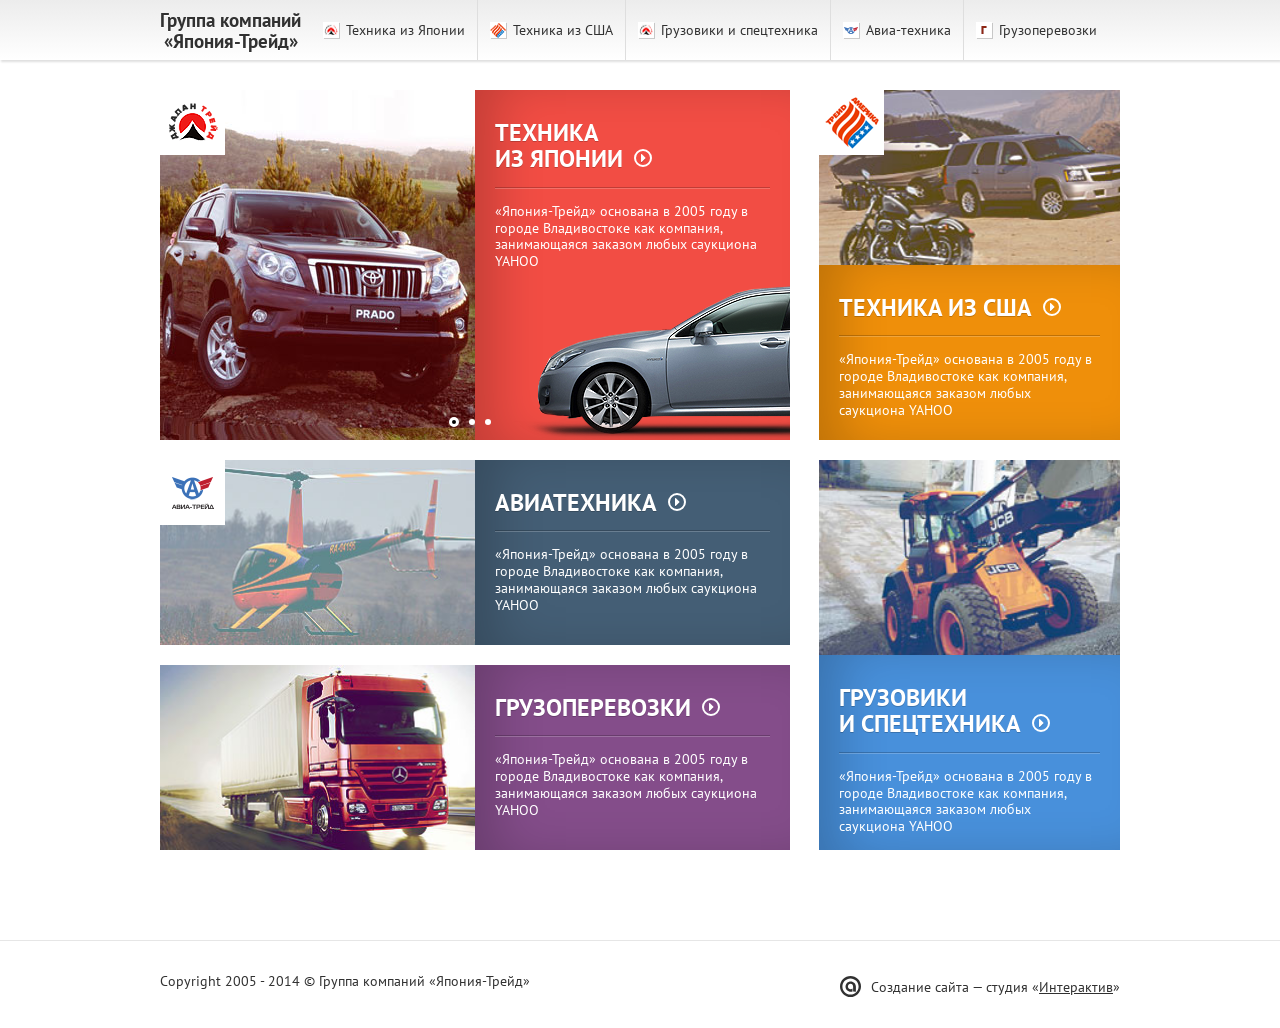
==== commit c95ff1f8: "fixes" ====
--- a/dest/index.html
+++ b/dest/index.html
@@ -43,28 +43,28 @@
       <main>
         <div class="container">
           <div class="col-8">
-            <div id="slider" class="slider__container"><a href="#" class="slider__item active item item--hor item--jp">
+            <div id="slider" class="slider__container"><a href="#" class="slider__item active item item--hor item--jp item--jp--1">
                 <div class="item__img"><img src="i/item-1.jpg" class="item__img__main">
                   <div class="item__img__logo"></div>
                 </div>
                 <div class="item__content">
-                  <h1>1Техника<br>из Японии<i class="fa fa-caret-right"></i></h1>
+                  <h1>Техника<br>из Японии<i class="fa fa-caret-right"></i></h1>
                   <hr>
                   <p>«Япония-Трейд» основана в 2005 году в городе Владивостоке как компания, занимающаяся заказом любых саукциона YAHOO</p>
-                </div></a><a href="#" class="slider__item item item--hor item--jp">
-                <div class="item__img"><img src="i/item-1.jpg" class="item__img__main">
+                </div></a><a href="#" class="slider__item item item--hor item--jp item--jp--2">
+                <div class="item__img"><img src="i/item-1-2.jpg" class="item__img__main">
                   <div class="item__img__logo"></div>
                 </div>
                 <div class="item__content">
-                  <h1>2Техника<br>из Японии<i class="fa fa-caret-right"></i></h1>
+                  <h1>Техника<br>из Японии<i class="fa fa-caret-right"></i></h1>
                   <hr>
                   <p>«Япония-Трейд» основана в 2005 году в городе Владивостоке как компания, занимающаяся заказом любых саукциона YAHOO</p>
-                </div></a><a href="#" class="slider__item item item--hor item--jp">
-                <div class="item__img"><img src="i/item-1.jpg" class="item__img__main">
+                </div></a><a href="#" class="slider__item item item--hor item--jp item--jp--3">
+                <div class="item__img"><img src="i/item-1-1.jpg" class="item__img__main">
                   <div class="item__img__logo"></div>
                 </div>
                 <div class="item__content">
-                  <h1>3Техника<br>из Японии<i class="fa fa-caret-right"></i></h1>
+                  <h1>Техника<br>из Японии<i class="fa fa-caret-right"></i></h1>
                   <hr>
                   <p>«Япония-Трейд» основана в 2005 году в городе Владивостоке как компания, занимающаяся заказом любых саукциона YAHOO</p>
                 </div></a>
--- a/dest/css/app.css
+++ b/dest/css/app.css
@@ -1 +1 @@
-html,body,div,span,applet,object,iframe,h1,h2,h3,h4,h5,h6,p,blockquote,pre,a,abbr,acronym,address,big,cite,code,del,dfn,em,img,ins,kbd,q,s,samp,small,strike,strong,sub,sup,tt,var,b,u,i,center,dl,dt,dd,ol,ul,li,fieldset,form,label,legend,table,caption,tbody,tfoot,thead,tr,th,td,article,aside,canvas,details,embed,figure,figcaption,footer,header,hgroup,menu,nav,output,ruby,section,summary,time,mark,audio,video{margin:0;padding:0;border:0;font:inherit;font-size:100%;vertical-align:baseline}html{line-height:1}ol,ul{list-style:none}table{border-collapse:collapse;border-spacing:0}caption,th,td{text-align:left;font-weight:normal;vertical-align:middle}q,blockquote{quotes:none}q:before,q:after,blockquote:before,blockquote:after{content:"";content:none}a img{border:none}article,aside,details,figcaption,figure,footer,header,hgroup,main,menu,nav,section,summary{display:block}.container{*zoom:1;width:auto;max-width:960px;float:none;display:block;margin-right:auto;margin-left:auto;padding-left:0;padding-right:0}.container:before,.container:after{content:'';display:table}.container:after{clear:both}.col-8{*zoom:1;float:left;display:inline;clear:none;text-align:inherit;padding-left:0;padding-right:0;width:65.66667%;margin-left:0%;margin-right:3%}.col-8:before,.col-8:after{content:'';display:table}.col-8:after{clear:both}.col-8:last-child{margin-right:0%}.col-4{*zoom:1;float:left;display:inline;clear:none;text-align:inherit;padding-left:0;padding-right:0;width:31.33333%;margin-left:0%;margin-right:3%}.col-4:before,.col-4:after{content:'';display:table}.col-4:after{clear:both}.col-4:last-child{margin-right:0%}.slider__container{min-height:350px;position:relative}.slider__container .slider__item{display:none}.slider__container .slider__item.active{display:block}.slider__container .slider__dots{position:absolute;width:100%;height:10px;bottom:20px;text-align:center}.slider__container .slider__dots .slider__dot{display:inline-block;width:6px;height:6px;border-radius:100px;background-color:#fff;margin-right:10px}.slider__container .slider__dots .slider__dot.active{position:relative;top:2px;width:10px;height:10px;background-color:#000;border-color:#fff;border:3px solid #fff}.item{background-color:#f24d44;margin-bottom:20px;overflow:hidden;position:relative;display:block}.item:hover{opacity:0.8}.item .item__img .item__img__logo{position:absolute;top:0;left:0;background:url("../i/item-1-logo.png") center center no-repeat #fff;width:65px;height:65px}.item .item__content{padding:30px 20px;color:#FFF;position:absolute;right:0;top:0;height:100%;-moz-box-shadow:inset 30px 0 50px -10px rgba(0,1,0,0.2);-webkit-box-shadow:inset 30px 0 50px -10px rgba(0,1,0,0.2);box-shadow:inset 30px 0 50px -10px rgba(0,1,0,0.2)}.item .item__content h1{color:#fff;font-size:24px;font-weight:bold;text-shadow:0 1px 0 rgba(0,0,0,0.2);margin-bottom:14px;line-height:1.1;text-transform:uppercase}.item .item__content h1 .fa{border:2px solid #fff;width:18px;height:18px;text-align:center;font-size:14px;border-radius:100px;text-indent:1px;position:relative;top:-4px;margin-left:11px}.item .item__content hr{border:none;border-top:1px solid #000;border-bottom:1px solid #FFF;margin:0;margin-bottom:14px;opacity:0.2}.item .item__content p{color:#FFF}.item.item--hor .item__img,.item.item--hor .item__content{float:left;display:inline-block;clear:none;width:50%;overflow:hidden}.item.item--hor .item__img{height:100%}.item.item--hor .item__img img{width:auto;height:100%}.item.item--vert .item__img{height:50%}.item.item--vert .item__img img{width:auto;height:100%}.item.item--vert .item__content{height:50%;top:auto;bottom:0}.item.item--jp{height:350px;background:url("../i/item-1-bg.png") right bottom no-repeat #f24d44}.item.item--jp .item__img .item__img__logo{background:url("../i/item-1-logo.png") center center no-repeat #fff}.item.item--avia{height:185px;background-color:#445E75}.item.item--avia .item__img .item__img__logo{background:url("../i/item-2-logo.png") center center no-repeat #fff}.item.item--gr{height:185px;background-color:#844D8A}.item.item--us{height:350px;background-color:#EF8F0A}.item.item--us .item__img .item__img__logo{background:url("../i/item-4-logo.png") center center no-repeat #fff}.item.item--spec{background-color:#4890DB;height:390px}.ui-helper-hidden{display:none}.ui-helper-hidden-accessible{border:0;clip:rect(0 0 0 0);height:1px;margin:-1px;overflow:hidden;padding:0;position:absolute;width:1px}.ui-helper-reset{margin:0;padding:0;border:0;outline:0;line-height:1.3;text-decoration:none;font-size:100%;list-style:none}.ui-helper-clearfix:before,.ui-helper-clearfix:after{content:"";display:table;border-collapse:collapse}.ui-helper-clearfix:after{clear:both}.ui-helper-clearfix{min-height:0}.ui-helper-zfix{width:100%;height:100%;top:0;left:0;position:absolute;opacity:0;filter:Alpha(Opacity=0)}.ui-front{z-index:100}.ui-state-disabled{cursor:default !important}.ui-icon{display:block;text-indent:-99999px;overflow:hidden;background-repeat:no-repeat}.ui-widget-overlay{position:fixed;top:0;left:0;width:100%;height:100%}.ui-resizable{position:relative}.ui-resizable-handle{position:absolute;font-size:0.1px;display:block}.ui-resizable-disabled .ui-resizable-handle,.ui-resizable-autohide .ui-resizable-handle{display:none}.ui-resizable-n{cursor:n-resize;height:7px;width:100%;top:-5px;left:0}.ui-resizable-s{cursor:s-resize;height:7px;width:100%;bottom:-5px;left:0}.ui-resizable-e{cursor:e-resize;width:7px;right:-5px;top:0;height:100%}.ui-resizable-w{cursor:w-resize;width:7px;left:-5px;top:0;height:100%}.ui-resizable-se{cursor:se-resize;width:12px;height:12px;right:1px;bottom:1px}.ui-resizable-sw{cursor:sw-resize;width:9px;height:9px;left:-5px;bottom:-5px}.ui-resizable-nw{cursor:nw-resize;width:9px;height:9px;left:-5px;top:-5px}.ui-resizable-ne{cursor:ne-resize;width:9px;height:9px;right:-5px;top:-5px}.ui-selectable-helper{position:absolute;z-index:100;border:1px dotted black}.ui-slider{position:relative;text-align:left}.ui-slider .ui-slider-handle{position:absolute;z-index:2;width:1.2em;height:1.2em;cursor:default}.ui-slider .ui-slider-range{position:absolute;z-index:1;font-size:.7em;display:block;border:0;background-position:0 0}.ui-slider.ui-state-disabled .ui-slider-handle,.ui-slider.ui-state-disabled .ui-slider-range{filter:inherit}.ui-slider-horizontal{height:.8em}.ui-slider-horizontal .ui-slider-handle{top:-.3em;margin-left:-.6em}.ui-slider-horizontal .ui-slider-range{top:0;height:100%}.ui-slider-horizontal .ui-slider-range-min{left:0}.ui-slider-horizontal .ui-slider-range-max{right:0}.ui-slider-vertical{width:.8em;height:100px}.ui-slider-vertical .ui-slider-handle{left:-.3em;margin-left:0;margin-bottom:-.6em}.ui-slider-vertical .ui-slider-range{left:0;width:100%}.ui-slider-vertical .ui-slider-range-min{bottom:0}.ui-slider-vertical .ui-slider-range-max{top:0}.ui-widget{font-family:Verdana,Arial,sans-serif;font-size:1.1em}.ui-widget .ui-widget{font-size:1em}.ui-widget input,.ui-widget select,.ui-widget textarea,.ui-widget button{font-family:Verdana,Arial,sans-serif;font-size:1em}.ui-widget-content{border:1px solid #aaaaaa;background:#ffffff;color:#222222}.ui-widget-content a{color:#222222}.ui-widget-header{border:1px solid #aaaaaa;background:#cccccc;color:#222222;font-weight:bold}.ui-widget-header a{color:#222222}body:after{content:url(../i/prev.png) url(../i/next.png);display:none}.lightboxOverlay{position:absolute;top:0;left:0;z-index:9999;background-color:black;filter:progid:DXImageTransform.Microsoft.Alpha(Opacity=80);opacity:0.8;display:none}.lightbox{position:absolute;left:0;width:100%;z-index:10000;text-align:center;line-height:0;font-weight:normal}.lightbox .lb-image{display:block;height:auto;max-width:inherit;-moz-border-radius:3px;-webkit-border-radius:3px;border-radius:3px}.lightbox a img{border:none}.lb-outerContainer{position:relative;background-color:white;*zoom:1;width:250px;height:250px;margin:0 auto;-moz-border-radius:4px;-webkit-border-radius:4px;border-radius:4px}.lb-outerContainer:after{content:"";display:table;clear:both}.lb-container{padding:4px}.lb-loader{position:absolute;top:43%;left:0%;height:25%;width:100%;text-align:center;line-height:0}.lb-cancel{display:block;width:32px;height:32px;margin:0 auto;font-size:32px;color:#000;display:inline-block;font-family:FontAwesome;font-style:normal;font-weight:normal;line-height:1;-webkit-font-smoothing:antialiased;-moz-osx-font-smoothing:grayscale;-webkit-animation:spin 2s infinite linear;-moz-animation:spin 2s infinite linear;-o-animation:spin 2s infinite linear;animation:spin 2s infinite linear;text-shadow:rgba(255,255,255,0.5) 0 0 30px}.lb-cancel:before{content:"\f021"}.lb-nav{position:absolute;top:0;left:0;height:100%;width:100%;z-index:10}.lb-container>.nav{left:0}.lb-nav a{outline:none}.lb-prev,.lb-next{width:49%;height:100%;cursor:pointer;display:block}.lb-prev{left:0;float:left;filter:progid:DXImageTransform.Microsoft.Alpha(Opacity=0);opacity:0;-moz-transition:opacity 0.6s;-o-transition:opacity 0.6s;-webkit-transition:opacity 0.6s;transition:opacity 0.6s}.lb-prev:hover{filter:progid:DXImageTransform.Microsoft.Alpha(enabled=false);opacity:1;background:url(../i/prev.png) left 48% no-repeat}.lb-next{right:0;float:right;filter:progid:DXImageTransform.Microsoft.Alpha(Opacity=0);opacity:0;-moz-transition:opacity 0.6s;-o-transition:opacity 0.6s;-webkit-transition:opacity 0.6s;transition:opacity 0.6s}.lb-next:hover{filter:progid:DXImageTransform.Microsoft.Alpha(enabled=false);opacity:1;background:url(../i/next.png) right 48% no-repeat}.lb-dataContainer{margin:0 auto;padding-top:5px;*zoom:1;width:100%;-moz-border-radius-bottomleft:4px;-webkit-border-bottom-left-radius:4px;border-bottom-left-radius:4px;-moz-border-radius-bottomright:4px;-webkit-border-bottom-right-radius:4px;border-bottom-right-radius:4px}.lb-dataContainer:after{content:"";display:table;clear:both}.lb-data{padding:0 4px;color:#bbbbbb;position:relative}.lb-data .lb-details{width:85%;float:left;text-align:left;line-height:1.1em}.lb-data .lb-caption{font-size:13px;font-weight:bold;line-height:1em}.lb-data .lb-number{display:block;clear:left;padding-bottom:1em;font-size:12px;color:#999999}.lb-data .lb-close{display:inline-block;font-family:FontAwesome;font-style:normal;font-weight:normal;text-decoration:none;font-size:30px;position:absolute;bottom:-30px;right:0;color:#fff;line-height:1;-webkit-font-smoothing:antialiased;-moz-osx-font-smoothing:grayscale;visibility:hidden;cursor:pointer;filter:progid:DXImageTransform.Microsoft.Alpha(Opacity=70);opacity:0.7;-moz-transition:opacity 0.2s;-o-transition:opacity 0.2s;-webkit-transition:opacity 0.2s;transition:opacity 0.2s}.lb-data .lb-close:before{content:"\f00d";visibility:visible}.lb-data .lb-close:hover{cursor:pointer;filter:progid:DXImageTransform.Microsoft.Alpha(enabled=false);opacity:1}header{position:relative;height:60px;margin-bottom:30px;background-color:#ececec;-moz-box-shadow:1px 2px 2px rgba(0,0,0,0.13);-webkit-box-shadow:1px 2px 2px rgba(0,0,0,0.13);box-shadow:1px 2px 2px rgba(0,0,0,0.13);background-image:-moz-linear-gradient(top, #ececec 0%,#ffffff 100%);background-image:-webkit-linear-gradient(top, #ececec 0%,#ffffff 100%);background-image:linear-gradient(to bottom, #ececec 0%,#ffffff 100%)}header .header__logo{display:inline-block;float:left;padding-top:11px;text-align:center;text-decoration:none;margin-right:10px}header .header__logo h1,header .header__logo h2{color:#313131;margin:0;font-size:19px;font-weight:bold;line-height:1;margin-bottom:2px;text-shadow:0 1px 0 #fff}header nav{min-width:1050px}header nav ul li{list-style:none;float:left}header nav ul li:last-child a{border-right:none}header nav ul li a{line-height:60px;display:block;padding:0 12px;text-decoration:none;border-right:1px solid #dedede}header nav ul li a:hover{background-color:#FCFCFC}header nav ul li a img{margin-right:7px;position:relative;top:3px;-moz-box-shadow:1px 1px 0 rgba(0,0,0,0.19);-webkit-box-shadow:1px 1px 0 rgba(0,0,0,0.19);box-shadow:1px 1px 0 rgba(0,0,0,0.19)}footer{border-top:1px solid #E6E6E6;padding:30px 0;margin-top:70px}footer .footer__left{width:400px;float:left}footer .footer__right{width:400px;float:right;text-align:right}footer .icon-iastudio{position:relative;top:5px;margin-right:10px}*,*:before,*:after{-moz-box-sizing:border-box;-webkit-box-sizing:border-box;box-sizing:border-box}body{font-family:'PT Sans', Helvetica, Arial, sans-serif;background:#fff;line-height:150%;font-size:14px;color:#313131;min-width:960px}a[href^=tel]{color:inherit;text-decoration:none}#page-wrap{overflow:hidden}h1,h2,h3,h4,h5,p{color:#313131;margin-bottom:18px}h1,h2,h3,h4,h5{font-weight:bold}h1{font-size:24px}h2{font-size:20px}h3{font-size:16px}p{line-height:1.2}strong{font-weight:bold}.right{float:right !important}.left{float:left !important}a,input,textarea,.btn{outline:none}a{color:#313131}a:hover{color:#646464}.lbox{display:block;border:9px solid #fff;-moz-box-shadow:1px 1px 0 0 #96c4ea;-webkit-box-shadow:1px 1px 0 0 #96c4ea;box-shadow:1px 1px 0 0 #96c4ea}.lbox:hover{opacity:0.9}.container{position:relative;z-index:1}
+html,body,div,span,applet,object,iframe,h1,h2,h3,h4,h5,h6,p,blockquote,pre,a,abbr,acronym,address,big,cite,code,del,dfn,em,img,ins,kbd,q,s,samp,small,strike,strong,sub,sup,tt,var,b,u,i,center,dl,dt,dd,ol,ul,li,fieldset,form,label,legend,table,caption,tbody,tfoot,thead,tr,th,td,article,aside,canvas,details,embed,figure,figcaption,footer,header,hgroup,menu,nav,output,ruby,section,summary,time,mark,audio,video{margin:0;padding:0;border:0;font:inherit;font-size:100%;vertical-align:baseline}html{line-height:1}ol,ul{list-style:none}table{border-collapse:collapse;border-spacing:0}caption,th,td{text-align:left;font-weight:normal;vertical-align:middle}q,blockquote{quotes:none}q:before,q:after,blockquote:before,blockquote:after{content:"";content:none}a img{border:none}article,aside,details,figcaption,figure,footer,header,hgroup,main,menu,nav,section,summary{display:block}.container{*zoom:1;width:auto;max-width:960px;float:none;display:block;margin-right:auto;margin-left:auto;padding-left:0;padding-right:0}.container:before,.container:after{content:'';display:table}.container:after{clear:both}.col-8{*zoom:1;float:left;display:inline;clear:none;text-align:inherit;padding-left:0;padding-right:0;width:65.66667%;margin-left:0%;margin-right:3%}.col-8:before,.col-8:after{content:'';display:table}.col-8:after{clear:both}.col-8:last-child{margin-right:0%}.col-4{*zoom:1;float:left;display:inline;clear:none;text-align:inherit;padding-left:0;padding-right:0;width:31.33333%;margin-left:0%;margin-right:3%}.col-4:before,.col-4:after{content:'';display:table}.col-4:after{clear:both}.col-4:last-child{margin-right:0%}.slider__container{min-height:350px;position:relative}.slider__container .slider__item{display:none}.slider__container .slider__item.active{display:block}.slider__container .slider__dots{position:absolute;width:100%;height:10px;bottom:20px;text-align:center}.slider__container .slider__dots .slider__dot{display:inline-block;width:6px;height:6px;border-radius:100px;background-color:#fff;margin-right:10px}.slider__container .slider__dots .slider__dot.active{position:relative;top:2px;width:10px;height:10px;background-color:#000;border-color:#fff;border:3px solid #fff}.item{background-color:#f24d44;margin-bottom:20px;overflow:hidden;position:relative;display:block}.item:hover{opacity:0.8}.item .item__img .item__img__logo{position:absolute;top:0;left:0;background:url("../i/item-1-logo.png") center center no-repeat #fff;width:65px;height:65px}.item .item__content{padding:30px 20px;color:#FFF;position:absolute;right:0;top:0;height:100%;-moz-box-shadow:inset 30px 0 50px -10px rgba(0,1,0,0.2);-webkit-box-shadow:inset 30px 0 50px -10px rgba(0,1,0,0.2);box-shadow:inset 30px 0 50px -10px rgba(0,1,0,0.2)}.item .item__content h1{color:#fff;font-size:24px;font-weight:bold;text-shadow:0 1px 0 rgba(0,0,0,0.2);margin-bottom:14px;line-height:1.1;text-transform:uppercase}.item .item__content h1 .fa{border:2px solid #fff;width:18px;height:18px;text-align:center;font-size:14px;border-radius:100px;text-indent:1px;position:relative;top:-4px;margin-left:11px}.item .item__content hr{border:none;border-top:1px solid #000;border-bottom:1px solid #FFF;margin:0;margin-bottom:14px;opacity:0.2}.item .item__content p{color:#FFF}.item.item--hor .item__img,.item.item--hor .item__content{float:left;display:inline-block;clear:none;width:50%;overflow:hidden}.item.item--hor .item__img{height:100%}.item.item--hor .item__img img{width:auto;height:100%}.item.item--vert .item__img{height:50%}.item.item--vert .item__img img{width:auto;height:100%}.item.item--vert .item__content{height:50%;top:auto;bottom:0}.item.item--jp{height:350px}.item.item--jp.item--jp--1{background:url("../i/item-1-bg.png") right bottom no-repeat #f24d44}.item.item--jp.item--jp--2{background:url("../i/item-1-1-bg.png") right bottom no-repeat #f24d44}.item.item--jp.item--jp--3{background:url("../i/item-1-2-bg.png") right bottom no-repeat #f24d44}.item.item--jp .item__img .item__img__logo{background:url("../i/item-1-logo.png") center center no-repeat #fff}.item.item--avia{height:185px;background-color:#445E75}.item.item--avia .item__img .item__img__logo{background:url("../i/item-2-logo.png") center center no-repeat #fff}.item.item--gr{height:185px;background-color:#844D8A}.item.item--us{height:350px;background-color:#EF8F0A}.item.item--us .item__img .item__img__logo{background:url("../i/item-4-logo.png") center center no-repeat #fff}.item.item--spec{background-color:#4890DB;height:390px}.ui-helper-hidden{display:none}.ui-helper-hidden-accessible{border:0;clip:rect(0 0 0 0);height:1px;margin:-1px;overflow:hidden;padding:0;position:absolute;width:1px}.ui-helper-reset{margin:0;padding:0;border:0;outline:0;line-height:1.3;text-decoration:none;font-size:100%;list-style:none}.ui-helper-clearfix:before,.ui-helper-clearfix:after{content:"";display:table;border-collapse:collapse}.ui-helper-clearfix:after{clear:both}.ui-helper-clearfix{min-height:0}.ui-helper-zfix{width:100%;height:100%;top:0;left:0;position:absolute;opacity:0;filter:Alpha(Opacity=0)}.ui-front{z-index:100}.ui-state-disabled{cursor:default !important}.ui-icon{display:block;text-indent:-99999px;overflow:hidden;background-repeat:no-repeat}.ui-widget-overlay{position:fixed;top:0;left:0;width:100%;height:100%}.ui-resizable{position:relative}.ui-resizable-handle{position:absolute;font-size:0.1px;display:block}.ui-resizable-disabled .ui-resizable-handle,.ui-resizable-autohide .ui-resizable-handle{display:none}.ui-resizable-n{cursor:n-resize;height:7px;width:100%;top:-5px;left:0}.ui-resizable-s{cursor:s-resize;height:7px;width:100%;bottom:-5px;left:0}.ui-resizable-e{cursor:e-resize;width:7px;right:-5px;top:0;height:100%}.ui-resizable-w{cursor:w-resize;width:7px;left:-5px;top:0;height:100%}.ui-resizable-se{cursor:se-resize;width:12px;height:12px;right:1px;bottom:1px}.ui-resizable-sw{cursor:sw-resize;width:9px;height:9px;left:-5px;bottom:-5px}.ui-resizable-nw{cursor:nw-resize;width:9px;height:9px;left:-5px;top:-5px}.ui-resizable-ne{cursor:ne-resize;width:9px;height:9px;right:-5px;top:-5px}.ui-selectable-helper{position:absolute;z-index:100;border:1px dotted black}.ui-slider{position:relative;text-align:left}.ui-slider .ui-slider-handle{position:absolute;z-index:2;width:1.2em;height:1.2em;cursor:default}.ui-slider .ui-slider-range{position:absolute;z-index:1;font-size:.7em;display:block;border:0;background-position:0 0}.ui-slider.ui-state-disabled .ui-slider-handle,.ui-slider.ui-state-disabled .ui-slider-range{filter:inherit}.ui-slider-horizontal{height:.8em}.ui-slider-horizontal .ui-slider-handle{top:-.3em;margin-left:-.6em}.ui-slider-horizontal .ui-slider-range{top:0;height:100%}.ui-slider-horizontal .ui-slider-range-min{left:0}.ui-slider-horizontal .ui-slider-range-max{right:0}.ui-slider-vertical{width:.8em;height:100px}.ui-slider-vertical .ui-slider-handle{left:-.3em;margin-left:0;margin-bottom:-.6em}.ui-slider-vertical .ui-slider-range{left:0;width:100%}.ui-slider-vertical .ui-slider-range-min{bottom:0}.ui-slider-vertical .ui-slider-range-max{top:0}.ui-widget{font-family:Verdana,Arial,sans-serif;font-size:1.1em}.ui-widget .ui-widget{font-size:1em}.ui-widget input,.ui-widget select,.ui-widget textarea,.ui-widget button{font-family:Verdana,Arial,sans-serif;font-size:1em}.ui-widget-content{border:1px solid #aaaaaa;background:#ffffff;color:#222222}.ui-widget-content a{color:#222222}.ui-widget-header{border:1px solid #aaaaaa;background:#cccccc;color:#222222;font-weight:bold}.ui-widget-header a{color:#222222}body:after{content:url(../i/prev.png) url(../i/next.png);display:none}.lightboxOverlay{position:absolute;top:0;left:0;z-index:9999;background-color:black;filter:progid:DXImageTransform.Microsoft.Alpha(Opacity=80);opacity:0.8;display:none}.lightbox{position:absolute;left:0;width:100%;z-index:10000;text-align:center;line-height:0;font-weight:normal}.lightbox .lb-image{display:block;height:auto;max-width:inherit;-moz-border-radius:3px;-webkit-border-radius:3px;border-radius:3px}.lightbox a img{border:none}.lb-outerContainer{position:relative;background-color:white;*zoom:1;width:250px;height:250px;margin:0 auto;-moz-border-radius:4px;-webkit-border-radius:4px;border-radius:4px}.lb-outerContainer:after{content:"";display:table;clear:both}.lb-container{padding:4px}.lb-loader{position:absolute;top:43%;left:0%;height:25%;width:100%;text-align:center;line-height:0}.lb-cancel{display:block;width:32px;height:32px;margin:0 auto;font-size:32px;color:#000;display:inline-block;font-family:FontAwesome;font-style:normal;font-weight:normal;line-height:1;-webkit-font-smoothing:antialiased;-moz-osx-font-smoothing:grayscale;-webkit-animation:spin 2s infinite linear;-moz-animation:spin 2s infinite linear;-o-animation:spin 2s infinite linear;animation:spin 2s infinite linear;text-shadow:rgba(255,255,255,0.5) 0 0 30px}.lb-cancel:before{content:"\f021"}.lb-nav{position:absolute;top:0;left:0;height:100%;width:100%;z-index:10}.lb-container>.nav{left:0}.lb-nav a{outline:none}.lb-prev,.lb-next{width:49%;height:100%;cursor:pointer;display:block}.lb-prev{left:0;float:left;filter:progid:DXImageTransform.Microsoft.Alpha(Opacity=0);opacity:0;-moz-transition:opacity 0.6s;-o-transition:opacity 0.6s;-webkit-transition:opacity 0.6s;transition:opacity 0.6s}.lb-prev:hover{filter:progid:DXImageTransform.Microsoft.Alpha(enabled=false);opacity:1;background:url(../i/prev.png) left 48% no-repeat}.lb-next{right:0;float:right;filter:progid:DXImageTransform.Microsoft.Alpha(Opacity=0);opacity:0;-moz-transition:opacity 0.6s;-o-transition:opacity 0.6s;-webkit-transition:opacity 0.6s;transition:opacity 0.6s}.lb-next:hover{filter:progid:DXImageTransform.Microsoft.Alpha(enabled=false);opacity:1;background:url(../i/next.png) right 48% no-repeat}.lb-dataContainer{margin:0 auto;padding-top:5px;*zoom:1;width:100%;-moz-border-radius-bottomleft:4px;-webkit-border-bottom-left-radius:4px;border-bottom-left-radius:4px;-moz-border-radius-bottomright:4px;-webkit-border-bottom-right-radius:4px;border-bottom-right-radius:4px}.lb-dataContainer:after{content:"";display:table;clear:both}.lb-data{padding:0 4px;color:#bbbbbb;position:relative}.lb-data .lb-details{width:85%;float:left;text-align:left;line-height:1.1em}.lb-data .lb-caption{font-size:13px;font-weight:bold;line-height:1em}.lb-data .lb-number{display:block;clear:left;padding-bottom:1em;font-size:12px;color:#999999}.lb-data .lb-close{display:inline-block;font-family:FontAwesome;font-style:normal;font-weight:normal;text-decoration:none;font-size:30px;position:absolute;bottom:-30px;right:0;color:#fff;line-height:1;-webkit-font-smoothing:antialiased;-moz-osx-font-smoothing:grayscale;visibility:hidden;cursor:pointer;filter:progid:DXImageTransform.Microsoft.Alpha(Opacity=70);opacity:0.7;-moz-transition:opacity 0.2s;-o-transition:opacity 0.2s;-webkit-transition:opacity 0.2s;transition:opacity 0.2s}.lb-data .lb-close:before{content:"\f00d";visibility:visible}.lb-data .lb-close:hover{cursor:pointer;filter:progid:DXImageTransform.Microsoft.Alpha(enabled=false);opacity:1}header{position:relative;height:60px;margin-bottom:30px;background-color:#ececec;-moz-box-shadow:1px 2px 2px rgba(0,0,0,0.13);-webkit-box-shadow:1px 2px 2px rgba(0,0,0,0.13);box-shadow:1px 2px 2px rgba(0,0,0,0.13);background-image:-moz-linear-gradient(top, #ececec 0%,#ffffff 100%);background-image:-webkit-linear-gradient(top, #ececec 0%,#ffffff 100%);background-image:linear-gradient(to bottom, #ececec 0%,#ffffff 100%)}header .header__logo{display:inline-block;float:left;padding-top:11px;text-align:center;text-decoration:none;margin-right:10px}header .header__logo h1,header .header__logo h2{color:#313131;margin:0;font-size:19px;font-weight:bold;line-height:1;margin-bottom:2px;text-shadow:0 1px 0 #fff}header nav{min-width:1050px}header nav ul li{list-style:none;float:left}header nav ul li:last-child a{border-right:none}header nav ul li a{line-height:60px;display:block;padding:0 12px;text-decoration:none;border-right:1px solid #dedede}header nav ul li a:hover{background-color:#FCFCFC}header nav ul li a img{margin-right:7px;position:relative;top:3px;-moz-box-shadow:1px 1px 0 rgba(0,0,0,0.19);-webkit-box-shadow:1px 1px 0 rgba(0,0,0,0.19);box-shadow:1px 1px 0 rgba(0,0,0,0.19)}footer{border-top:1px solid #E6E6E6;padding:30px 0;margin-top:70px}footer .footer__left{width:400px;float:left}footer .footer__right{width:400px;float:right;text-align:right}footer .icon-iastudio{position:relative;top:5px;margin-right:10px}*,*:before,*:after{-moz-box-sizing:border-box;-webkit-box-sizing:border-box;box-sizing:border-box}body{font-family:'PT Sans', Helvetica, Arial, sans-serif;background:#fff;line-height:150%;font-size:14px;color:#313131;min-width:960px}a[href^=tel]{color:inherit;text-decoration:none}#page-wrap{overflow:hidden}h1,h2,h3,h4,h5,p{color:#313131;margin-bottom:18px}h1,h2,h3,h4,h5{font-weight:bold}h1{font-size:24px}h2{font-size:20px}h3{font-size:16px}p{line-height:1.2}strong{font-weight:bold}.right{float:right !important}.left{float:left !important}a,input,textarea,.btn{outline:none}a{color:#313131}a:hover{color:#646464}.lbox{display:block;border:9px solid #fff;-moz-box-shadow:1px 1px 0 0 #96c4ea;-webkit-box-shadow:1px 1px 0 0 #96c4ea;box-shadow:1px 1px 0 0 #96c4ea}.lbox:hover{opacity:0.9}.container{position:relative;z-index:1}
